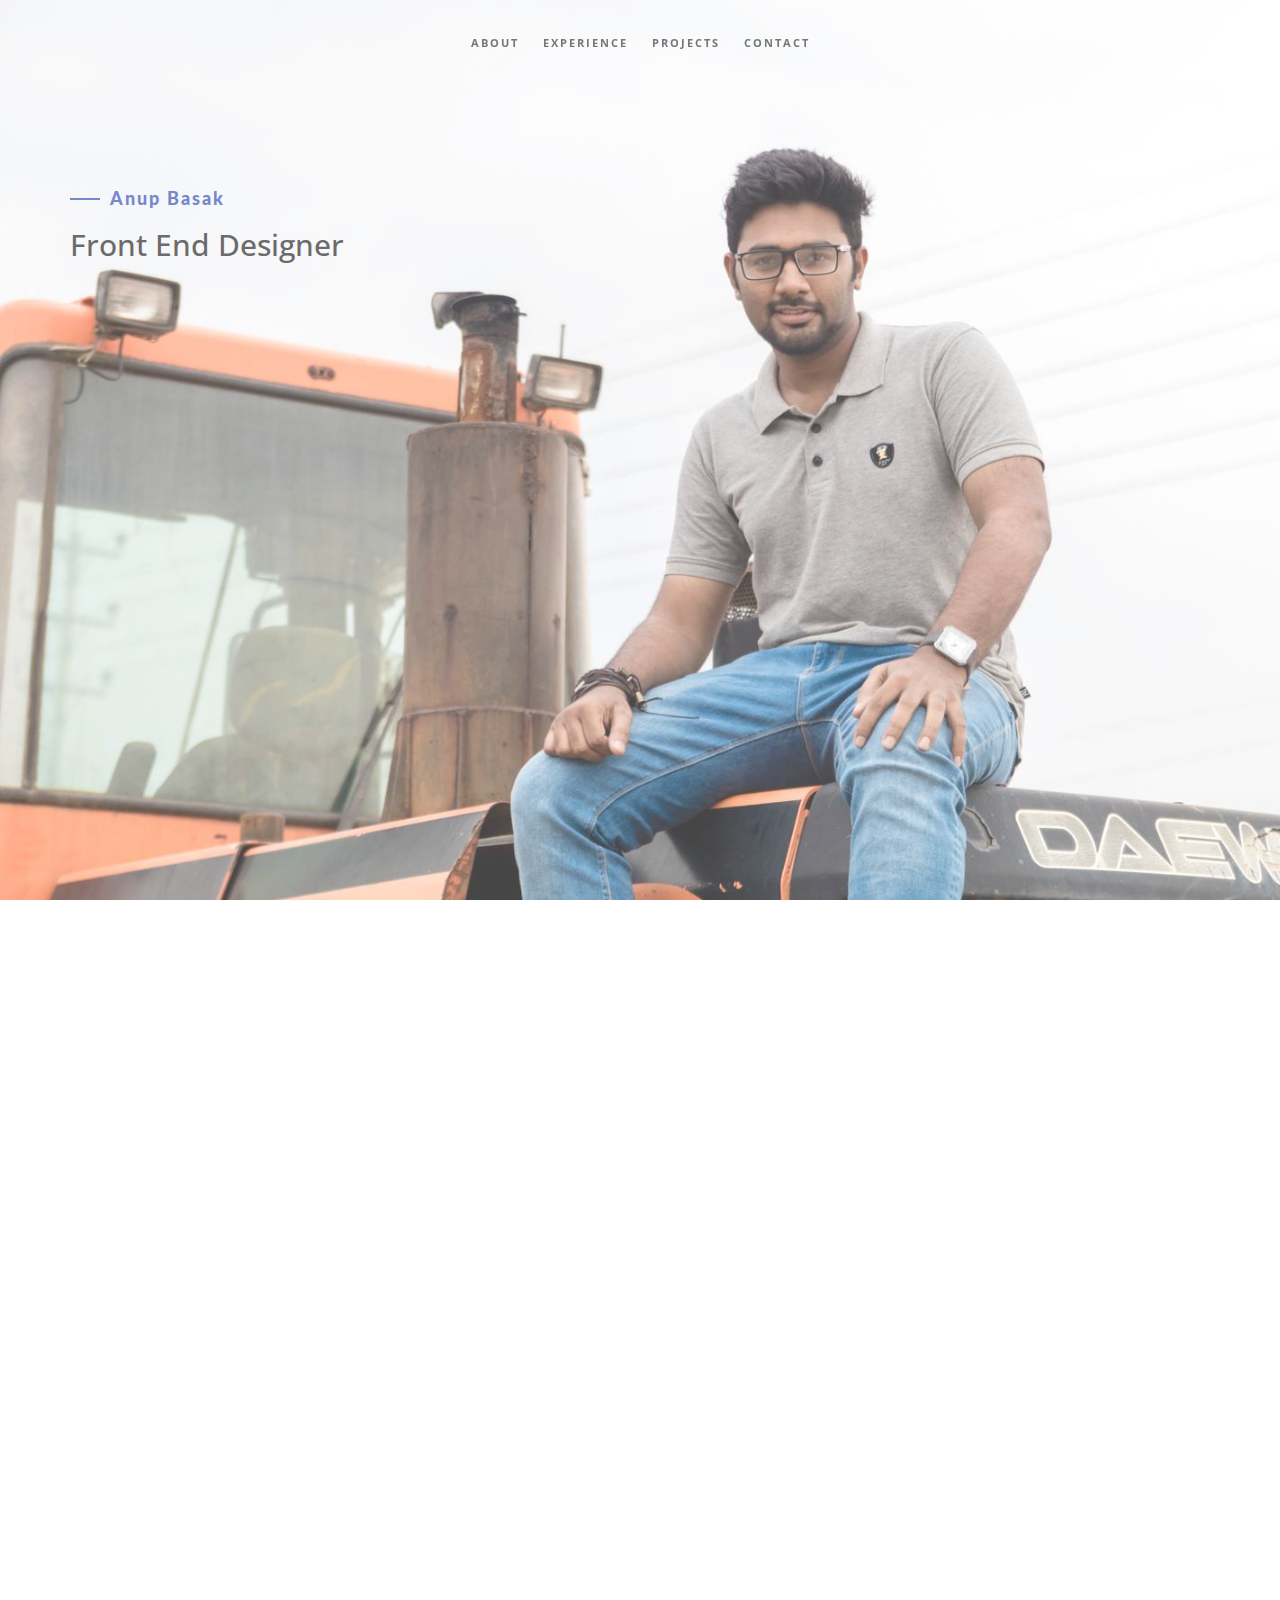
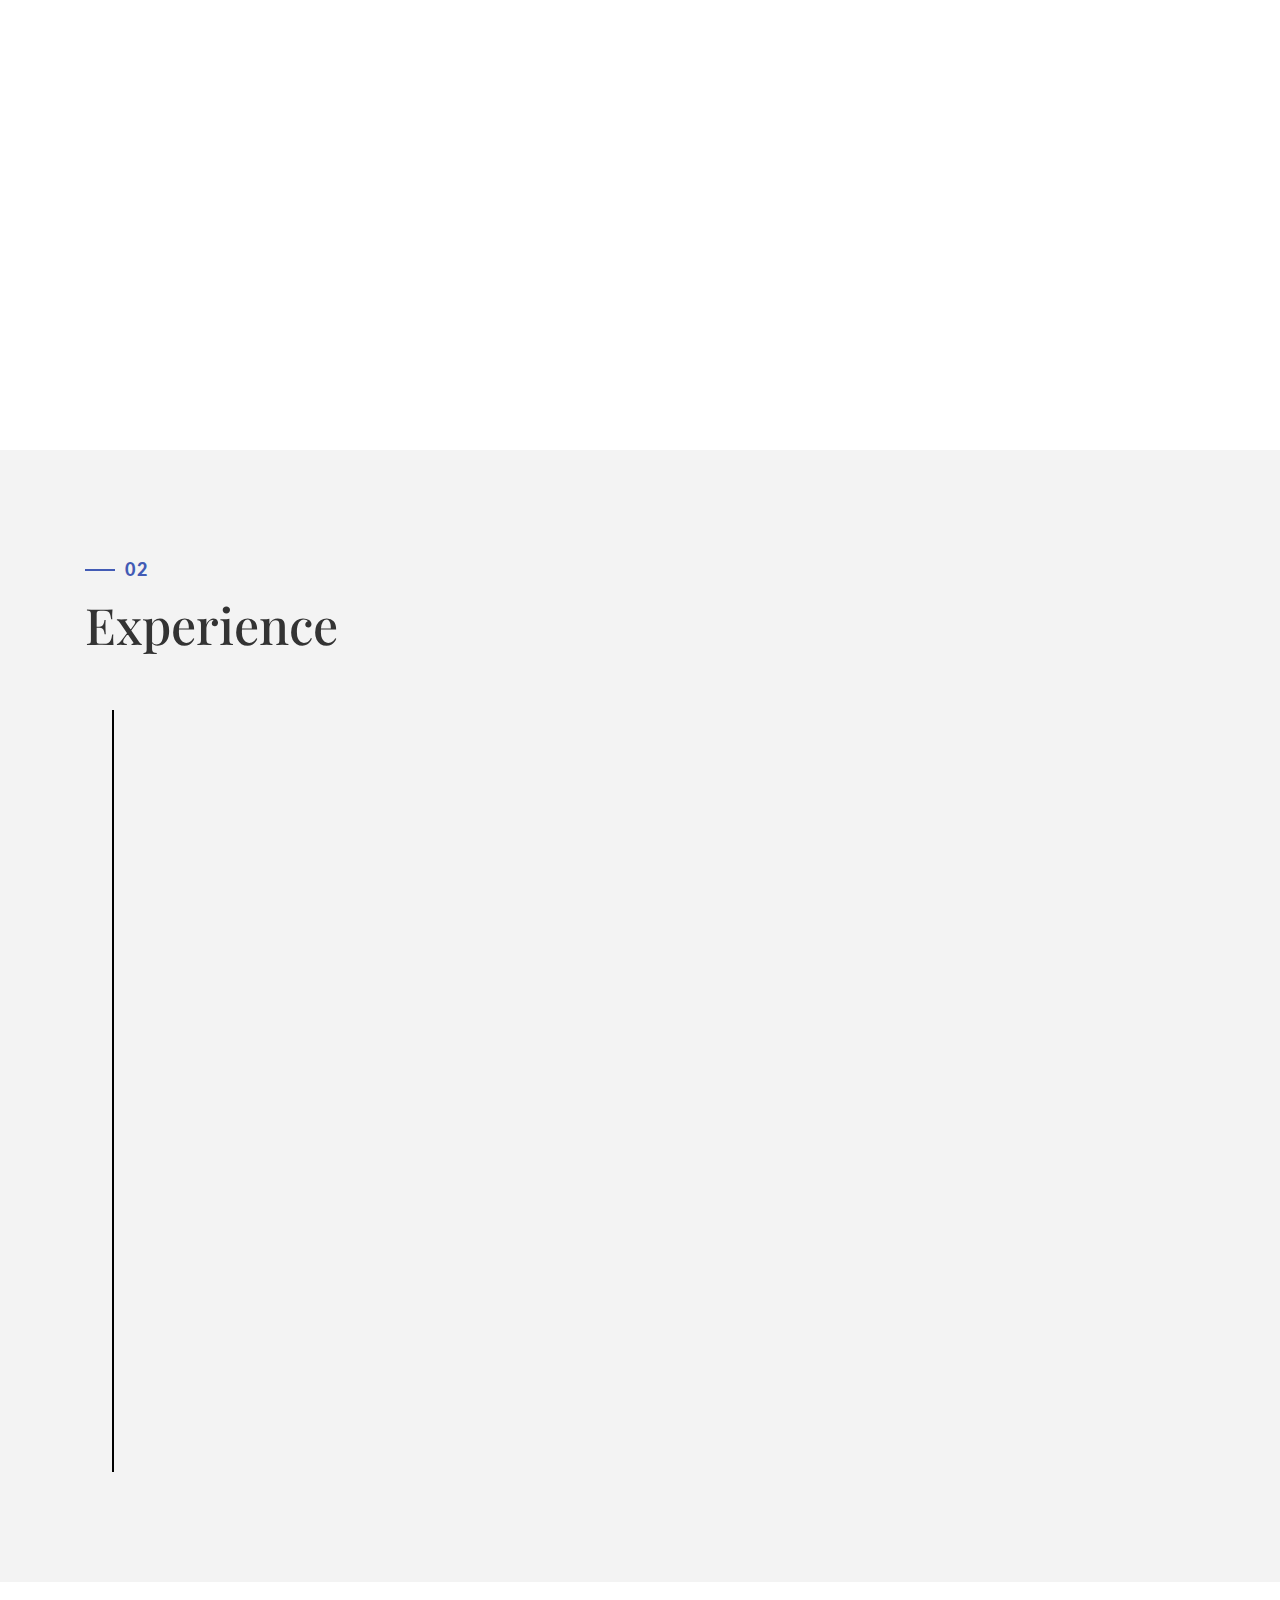
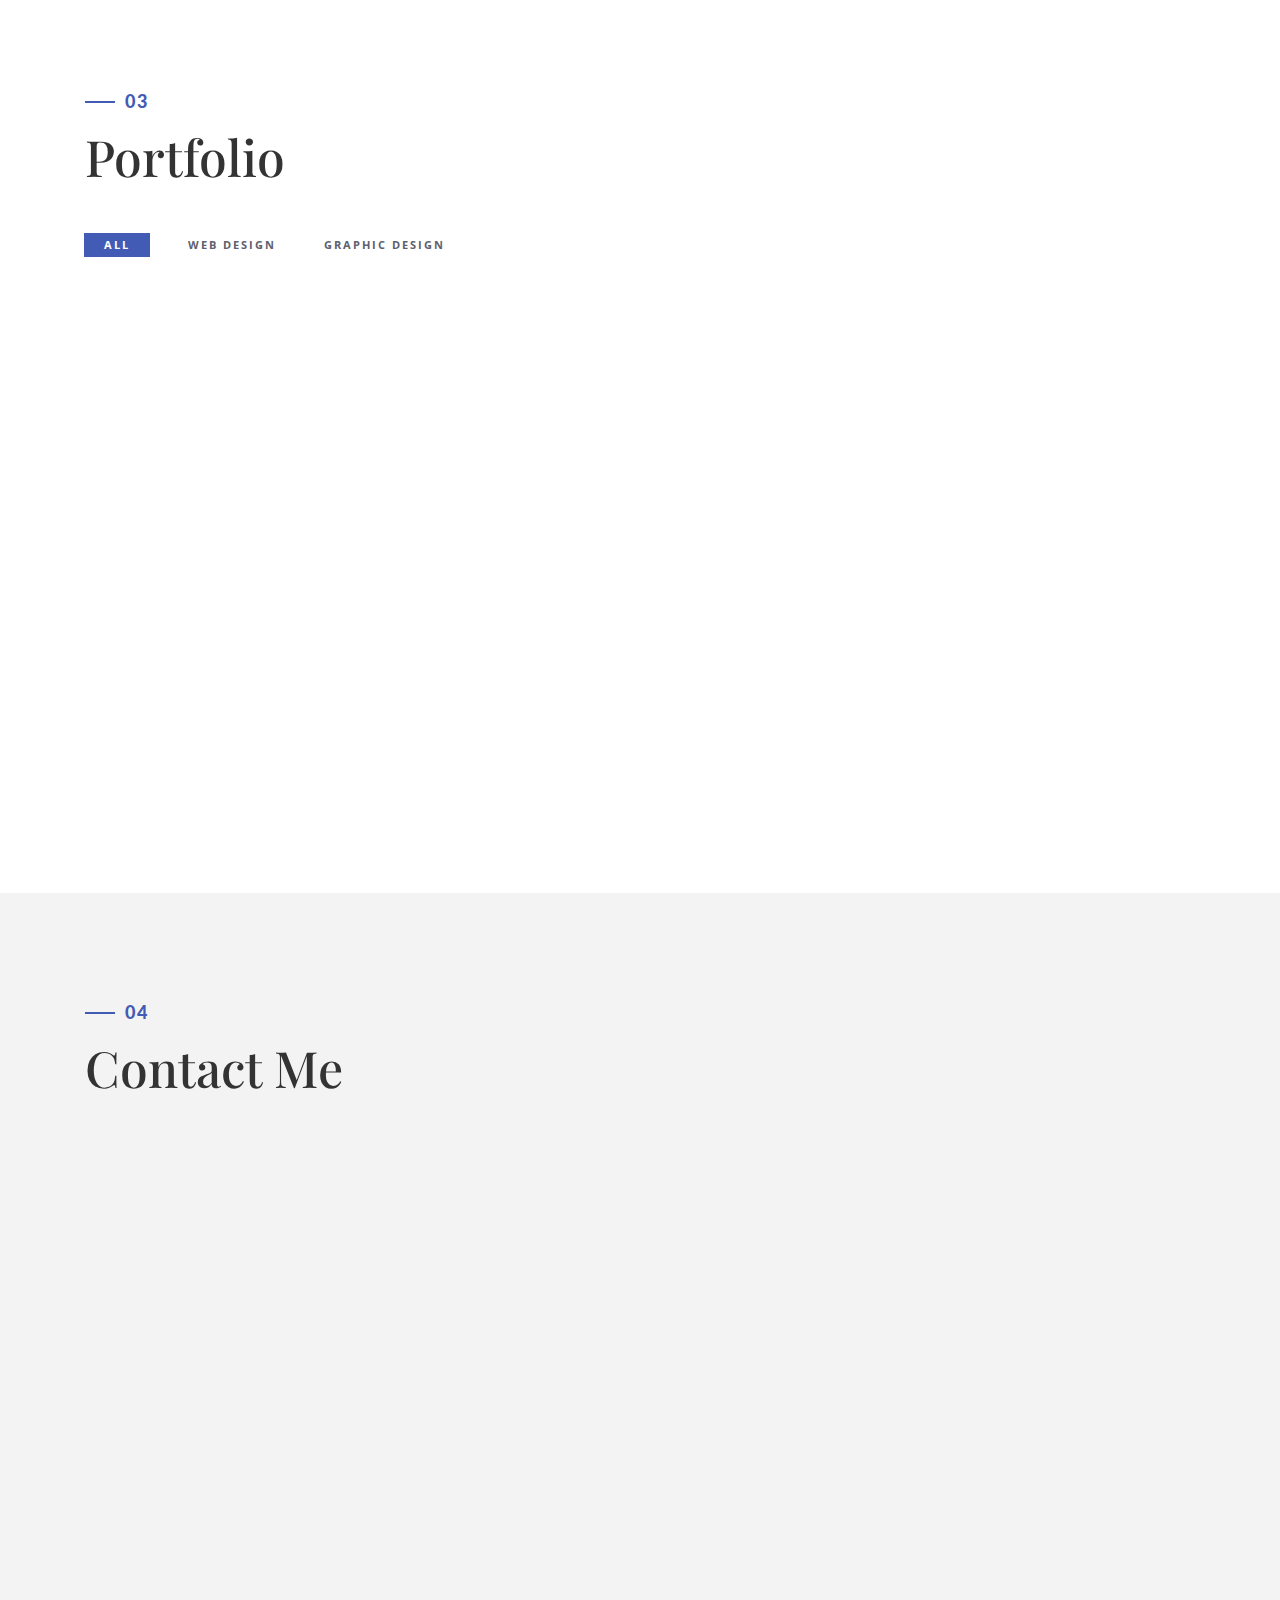
==== index.html @ 6c84f8c5 "Update index.html" ====
<!DOCTYPE html>
<html lang="en">

<head>
    <meta charset="utf-8">
    <meta http-equiv="X-UA-Compatible" content="IE=edge">
    <meta name="viewport" content="width=device-width, initial-scale=1">
    <title>Portfolio</title>
    <link rel="icon" href="img/favicon.ico" type="image/x-icon">
    <!-- Bootstrap -->
    <link href="css/bootstrap.min.css" rel="stylesheet">
    <link href="ionicons/css/ionicons.min.css" rel="stylesheet">
    <link href="css/animate.min.css" rel="stylesheet">
    <link href="css/aos.css" rel="stylesheet">
    <!-- main style -->
    <link href="css/style.css" rel="stylesheet">
    <!-- HTML5 shim and Respond.js for IE8 support of HTML5 elements and media queries -->
    <!-- WARNING: Respond.js doesn't work if you view the page via file:// -->
    <!--[if lt IE 9]>
      <script src="https://oss.maxcdn.com/html5shiv/3.7.3/html5shiv.min.js"></script>
      <script src="https://oss.maxcdn.com/respond/1.4.2/respond.min.js"></script>
    <![endif]-->
</head>

<body>

    <!-- Preloader -->
    <div id="preloader">
        <div id="status">

            <div class="preloader" aria-busy="true" aria-label="Loading, please wait." role="progressbar">
            </div>

        </div>
    </div>
    <!-- ./Preloader -->
    
    <!-- header -->
    <header class="navbar-fixed-top">
        <nav>
            <ul>
                <li><a href="#about">About</a></li>
                <li><a href="#experience">experience</a></li>
                <li><a href="#projects">projects</a></li>
                <li><a href="#contact">contact</a></li>
            </ul>
        </nav>
    </header>
    <!-- ./header -->
    
    <!-- home -->
    <div class="section" id="home" data-stellar-background-ratio="0.5">
        <div class="container">
            <div class="disply-table">
                <div class="table-cell" data-aos="fade-up" data-aos-delay="0">
                    <h4>Anup Basak</h4>
                    <h2>Front End Designer</h2> </div>
            </div>
        </div>
    </div>
    <!-- ./home -->
    
    <!-- about -->
    <div class="section" id="about">
        <div class="container">
            <div class="col-md-6" data-aos="fade-up">
                <h4>01</h4>
                <h1 class="size-50"> About me</h1>
                <div class="h-50"></div>
                <p>
                    I am a professional web designer and developer. I am specialize in WordPress theme customization and make various website using WordPress content management system. Beside that i'm do design web pages using HTML 5, CSS 3, Bootstrap 4 and Java-Script . 
                    </br></br>
                    I have 2 years working experience on IT company as a front end designer. I have the capability to design website from scratch to functional responsive web page.
                    </br>
                    I have built all kinds of websites and specialize on WordPress and WordPress theme customization and Woo-Commerce website. 
                    </p>    
                    Here is some functionalities that i provide to my client:-
                    </br>
                    </br>
                    <li>-WordPress theme customization</li>
                    <li>-WordPress Woo-Commerce website</li>
                    <li>-Any kind of full website using WordPress CMS.</li>
                    <li>-PSD to HTML & CSS </li>
                    <li>-PSD to WordPress </li>
                    <li>-Page design and built with elementor page builder</li>
                    <li>-HTML to WordPress full functional website</li>
                    <li>-Responsive Design</li>
                    <li>-Payment Gateway</li>
                    <li>-SSL Activation</li>
                    <li>-Secure site</li>
                    <li>-Custom Login page with logo (if any)</li>
                    </br>
                    I am also expert on Photoshop work and camtasia video editing,  
                    If you have any question, or any information about me or my work please feel free to contact with me. I try my best to response as fast as possible.
                    </br>
                    Thank you for your time to go through my profile overview and i look forward to hearing from you.






                </p>
                
                <div class="h-50"></div>
            </div>
            <div class="col-md-6 about-img-div">
               
                <img src="img/about-img.jpg" width="400" class="img-responsive" alt="" align="right" data-aos="fade-right" data-aos-delay="500"/>
            </div>
        </div>
    </div>
    <!-- ./about -->
    
    <!-- experience  -->
    <div class="section" id="experience">
        <div class="container">
            <div class="col-md-12">
                <h4>02</h4>
                <h1 class="size-50"> Experience</h1>
                <div class="h-50"></div>
            </div>
            <div class="col-md-12">
                <ul class="timeline">
                    <li class="timeline-event" data-aos="fade-up">
                        <label class="timeline-event-icon"></label>
                        <div class="timeline-event-copy">
                            <p class="timeline-event-thumbnail">January 2019 - Present</p>
                            <h3>Font End Web Desginer</h3>
                            <h4>STs IT</h4>
                            <p><strong>Project Based job</strong>
                                <br></p>
                        </div>
                    </li>
                    <li class="timeline-event" data-aos="fade-up" data-aos-delay=".2">
                        <label class="timeline-event-icon"></label>
                        <div class="timeline-event-copy">
                            <p class="timeline-event-thumbnail">November 2016 - june 2017</p>
                            <h3>Graphic & Web Designer</h3>
                            <h4>Fiverr</h4>
                            <p>Fiverr is world class marketplace for freelancer, here working with client and earning is very challenging, only professional freelancer can last long time </p>
                        </div>
                    </li>
                    <li class="timeline-event" data-aos="fade-up" data-aos-delay=".4">
                        <label class="timeline-event-icon"></label>
                        <div class="timeline-event-copy">
                            <p class="timeline-event-thumbnail">April 2016</p>
                            <h3>Data Analyser</h3>
                            <h4>Cyber Solution</h4>
                            <p><strong></strong>
                                <br>This job helps me in several ways such as brilliant typing speed and handeling multiple task at a time</p>
                        </div>
                    </li>
                </ul>
            </div>
        </div>
    </div>
    <!-- ./experience -->
    
    <!-- projects -->
    <div class="section" id="projects">
        <div class="container">
            <div class="col-md-12">
                <h4>03</h4>
                <h1 class="size-50">Portfolio</h1> 
            </div>
            <!-- main container -->
            <div class="main-container portfolio-inner clearfix">
                <!-- portfolio div -->
                <div class="portfolio-div">
                    <div class="portfolio">
                        <!-- portfolio_filter -->
                        <div class="categories-grid wow fadeInLeft">
                            <nav class="categories">
                                <ul class="portfolio_filter">
                                    <li><a href="" class="active" data-filter="*">All</a></li>
                                    <li><a href="" data-filter=".web_design">Web Design</a></li>
                                    <!--
                                    <li><a href="" data-filter=".photo">Photo Retouch</a></li>
                                    -->
                                    <li><a href="" data-filter=".graphics">Graphic Design</a></li>
                                    <!--
                                    <li><a href="" data-filter=".ads">Digital Marketing</a></li>
                                    <li><a href="" data-filter=".full_stack">Full Stack Development</a></li>
                                    -->
                                </ul>
                            </nav>
                        </div>
                        <!-- portfolio_filter -->
                        
                        <!-- portfolio_container -->
                        <div class="no-padding portfolio_container clearfix" data-aos="fade-up">
                            <!-- single work -->
                            <div class="col-md-4 col-sm-6  web_design">
                                <a id="demo01" href="#animatedModal" class="portfolio_item"> <img src="img/portfolio/01.JPG" width="700" height="700" alt="image" class="img-responsive" />
                                    <div class="portfolio_item_hover">
                                        <div class="portfolio-border clearfix">
                                            <div class="item_info"> <span>WooCommerce website</span> <em>Ecommerce / Web Design</em> </div>
                                        </div>
                                    </div>
                                </a>
                            </div>
                            <!-- end single work -->
                            
                            <!-- single work -->
                            <div class="col-md-4 col-sm-6 graphics">
                                <a id="demo02" href="#animatedModal" class="portfolio_item"> <img src="img/portfolio/Poster.jpg" width="700" height="700" alt="image" class="img-responsive" />
                                    <div class="portfolio_item_hover">
                                        <div class="portfolio-border clearfix">
                                            <div class="item_info"> <span>Banner Design</span> <em>Ads / Graphics</em> </div>
                                        </div>
                                    </div>
                                </a>
                            </div>
                            <!-- end single work -->
                            
                            <!-- single work -->
                            <div class="col-md-4 col-sm-6 graphics">
                                <a id="demo03" href="#animatedModal" class="portfolio_item"> <img src="img/portfolio/business card.jpg" width="700" height="700" alt="image" class="img-responsive" />
                                    <div class="portfolio_item_hover">
                                        <div class="portfolio-border clearfix">
                                            <div class="item_info"> <span>Business Card Design</span> <em>Ads / Graphics</em> </div>
                                        </div>
                                    </div>
                                </a>
                            </div>
                            <!-- end single work -->
                            
                            <!-- single work -->
                            <div class="col-md-4 col-sm-6 web_design">
                                <a id="demo04" href="#animatedModal" class="portfolio_item"> <img src="img/portfolio/04.jpg" width="700" height="700" alt="image" class="img-responsive" />
                                    <div class="portfolio_item_hover">
                                        <div class="portfolio-border clearfix">
                                            <div class="item_info"> <span>WooCommerce website</span> <em>Ecommerce / Web Design</em> </div>
                                        </div>
                                    </div>
                                </a>
                            </div>
                            <!-- end single work -->
                            
                            <!-- single work -->
                            <!--
                            <div class="col-md-4 col-sm-6 graphics ads">
                                <a id="demo05" href="#animatedModal" class="portfolio_item"> <img src="img/portfolio/05.jpg" width="400" height="400" alt="image" class="img-responsive" />
                                    <div class="portfolio_item_hover">
                                        <div class="portfolio-border clearfix">
                                            <div class="item_info"> <span>Mobile devices</span> <em>Graphics / Ads</em> </div>
                                        </div>
                                    </div>
                                </a>
                            </div>
                            -->
                            <!-- end single work -->
                            
                            <!-- single work -->
                            <!--
                            <div class="col-md-4 col-sm-6 photography">
                                <a id="demo06" href="#animatedModal" class="portfolio_item"> <img src="img/portfolio/010.jpg" width="400" height="400" alt="image" class="img-responsive" />
                                    <div class="portfolio_item_hover">
                                        <div class="portfolio-border clearfix">
                                            <div class="item_info"> <span>Photorealistic smartwatch</span> <em>Photography</em> </div>
                                        </div>
                                    </div>
                                </a>
                            </div>
                            -->
                            <!-- end single work -->
                            
                            <!-- single work -->
                            <!--
                            <div class="col-md-4 col-sm-6 graphics ads">
                                <a id="demo07" href="#animatedModal" class="portfolio_item"> <img src="img/portfolio/06.jpg" alt="image" class="img-responsive" />
                                    <div class="portfolio_item_hover">
                                        <div class="portfolio-border clearfix">
                                            <div class="item_info"> <span>Mobile devices</span> <em>Graphics / Ads</em> </div>
                                        </div>
                                    </div>
                                </a>
                            </div>
                            -->
                            <!-- end single work -->
                            
                            <!-- single work -->
                            <!--
                            <div class="col-md-4 col-sm-6 graphics ads">
                                <a id="demo08" href="#animatedModal" class="portfolio_item"> <img src="img/portfolio/07.jpg" alt="image" class="img-responsive" />
                                    <div class="portfolio_item_hover">
                                        <div class="portfolio-border clearfix">
                                            <div class="item_info"> <span>Mobile devices</span> <em>Graphics / Ads</em> </div>
                                        </div>
                                    </div>
                                </a>
                            </div>
                            -->
                            <!-- end single work -->
                            
                            <!-- single work -->
                            <!--
                            <div class="col-md-4 col-sm-6 graphics ads">
                                <a id="demo09" href="#animatedModal" class="portfolio_item"> <img src="img/portfolio/08.jpg" alt="image" class="img-responsive" />
                                    <div class="portfolio_item_hover">
                                        <div class="portfolio-border clearfix">
                                            <div class="item_info"> <span>Mobile devices</span> <em>Graphics / Ads</em> </div>
                                        </div>
                                    </div>
                                </a>
                            </div>
                            -->
                            <!-- end single work -->
                        </div>
                        <!-- end portfolio_container -->
                    </div>
                    <!-- portfolio -->
                </div>
                <!-- end portfolio div -->
            </div>
            <!-- end main container -->
        </div>
    </div>
    <!-- ./projects -->
    
    <!-- contact -->
    <div class="section" id="contact">
        <div class="container">
            <div class="col-md-12">
                <h4>04</h4>
                <h1 class="size-50">Contact  Me</h1>
                <div class="h-50"></div>
            </div>
            <div class="col-md-4" data-aos="fade-up">

                <h3>Phone Number</h3>
                <p>+880 01630851609</p>
                <h3>Mobile Numberr</h3>
                <p>+880 01630851609</p>
                <h3>Email</h3>
                <p>Anupbasak89@gmail.com </p>

                <h3>Social Network</h3>

                <ul class="social">
                    <li><a href="https://www.facebook.com/profile.php?id=100023656428787"><i class="ion-social-facebook"></i></a></li>
                    <li><a href="#"><i class="ion-social-twitter"></i></a></li>
                    <li><a href="#"><i class="ion-social-instagram"></i></a></li>
                    <li><a href="#"><i class="ion-social-dribbble"></i></a></li>
                </ul>
                <div class="clearfix"></div>
                <div class="h-50"></div>
            </div>
            <div class="col-md-8" data-aos="fade-up">
                <form class="contact-bg" id="contact-form" name="contact" method="post" novalidate="novalidate">
                    <input type="text" name="name" class="form-control" placeholder="Your Name" />
                    <input type="email" name="email" class="form-control" placeholder="Your E-mail" />
                    <input type="text" name="phone" class="form-control" placeholder="Phone Number" />
                    <textarea name="message" class="form-control" placeholder="Your Message" style="height:120px"></textarea>
                    <button id="submit" type="submit" name="submit" class="btn btn-glance">Send</button>
                    <div id="success">
                        <p class="green textcenter"> Your message was sent successfully! I will be in touch as soon as I can. </p>
                    </div>
                    <div id="error">
                        <p> Something went wrong, try refreshing and submitting the form again. </p>
                    </div>
                </form>
            </div>
        </div>
    </div>
    <!-- ./contact -->

    <!--DEMO01-->
     
   
    <!-- /.popup-modal -->

    <!-- jQuery -->
    <script src="js/jquery.js"></script>
    <!--  plugins  -->
    <script src="js/bootstrap.min.js"></script>
    <script src="js/plugins.js"></script>
    <script src="js/aos.js"></script>
    <script src="js/jquery.form.js"></script>
    <script src="js/jquery.validate.min.js"></script>

    <!--  main script  -->
    <script src="js/custom.js"></script>
</body>

</html>
---- css/style.css ----
/*
* Anup Basak Resume
* Created by : Anup basak
* Facebook : https://www.facebook.com/profile.php?id=100023656428787
*/


/* Table of Content
==================================================
	- Google fonts & font family -
	- typography -
	- General -
    - Preloader -
	- Header -
    - home section -
    - About section -
    - experience section -
    - projects section -
    - Contact section -
    - Responsive media queries -
*/


/* Google fonts & font family
==================================================*/

@import 'https://fonts.googleapis.com/css?family=Lato:100,100i,300,300i,400,400i,700,700i,900,900i|Open+Sans:300,300i,400,400i,600,600i,700,700i,800,800i|Playfair+Display:400,400i,700,700i,900,900i';

/*
font-family: 'Playfair Display', serif;
font-family: 'Lato', sans-serif;
font-family: 'Open Sans', sans-serif;
*/


/* typography
==================================================*/

h1 {
    font-family: 'Playfair Display', serif;
    font-size: 80px;
    line-height: 70px;
}

h4 {
    font-family: 'Lato', sans-serif;
    text-transform: capitalize;
    letter-spacing: 2px;
    position: relative;
    color: #425BB5;
    margin-left: 40px;
    font-weight: 1000;
}

h4:before {
    position: absolute;
    width: 30px;
    left: -40px;
    content: "";
    display: block;
    height: 2px;
    background: #425BB5;
    top: 9px;
}


/* General
==================================================*/

body {
    font-family: 'Open Sans', sans-serif;
    font-size: 14px;
    line-height: 24px;
}

.size-50 {
    font-size: 50px;
    line-height: 50px
}

.h-50 {
    height: 50px;
}


/* preloader
==================================================*/

#preloader {
    position: fixed;
    top: 0;
    left: 0;
    right: 0;
    bottom: 0;
    background-color: #fff;
    z-index: 10000
}

#status,
.preloader {
    top: 50%;
    left: 50%;
    position: absolute
}

#status {
    width: 100px;
    height: 100px;
    background-repeat: no-repeat;
    background-position: center;
    margin: -50px 0 0 -50px
}

.preloader {
    height: 40px;
    width: 40px;
    margin-top: -20px;
    margin-left: -20px
}

.preloader:before {
    content: "";
    display: block;
    position: absolute;
    left: -1px;
    top: -1px;
    height: 100%;
    width: 100%;
    -webkit-animation: rotation 1s linear infinite;
    animation: rotation 1s linear infinite;
    border: 2px solid #425BB5;
    border-top: 2px solid transparent;
    border-radius: 100%
}

.preloader>.icon {
    position: absolute;
    top: 50%;
    left: 50%;
    height: 25px;
    width: 10.6px;
    margin-top: -12.5px;
    margin-left: -5.3px;
    -webkit-animation: wink 1s ease-in-out infinite alternate;
    animation: wink 1s ease-in-out infinite alternate
}

@media only screen and (min-width:768px) {
    .preloader {
        height: 60px;
        width: 60px;
        margin-top: -30px;
        margin-left: -30px
    }
    .preloader:before {
        left: -2px;
        top: -2px;
        border-width: 2px
    }
    .preloader>.icon {
        height: 37.5px;
        width: 15.9px;
        margin-top: -18.75px;
        margin-left: -7.95px
    }
}

@media only screen and (min-width:1200px) {
    .preloader {
        height: 60px;
        width: 60px;
        margin-top: -30px;
        margin-left: -30px
    }
    .preloader>.icon {
        height: 50px;
        width: 21.2px;
        margin-top: -25px;
        margin-left: -10.6px
    }
}

@-webkit-keyframes rotation {
    from {
        -webkit-transform: rotate(0);
        transform: rotate(0)
    }
    to {
        -webkit-transform: rotate(359deg);
        transform: rotate(359deg)
    }
}

@keyframes rotation {
    from {
        -webkit-transform: rotate(0);
        transform: rotate(0)
    }
    to {
        -webkit-transform: rotate(359deg);
        transform: rotate(359deg)
    }
}

@-webkit-keyframes wink {
    from {
        opacity: 0
    }
    to {
        opacity: 1
    }
}

@keyframes wink {
    from {
        opacity: 0
    }
    to {
        opacity: 1
    }
}


/* Header
==================================================*/

header {
    text-align: center;
    -webkit-transition: all .5s;
    transition: all .5s;
    height: 65px;
}

nav ul {
    display: inline-block;
    padding-left: 0;
    list-style: none;
    padding: 20px;
    margin-bottom: 0;
    -webkit-transition: all .5s;
    transition: all .5s;
}

nav li {
    display: inline-block;
    margin: 10px;
}

nav li a {
    text-transform: uppercase;
    letter-spacing: 2px;
    color: #444;
    font-size: 11px;
    font-weight: bold;
}

.bg-nav {
    background: #fff;
    border-bottom: 1px solid #f3f3f3
}

.bg-nav ul {
    padding: 10px;
}

a:focus {
    color: #444;
    text-decoration: none;
}

a:hover {
    color: #425BB5;
    text-decoration: none;
}

a.active {
    color: #425BB5;
}


/* home section
==================================================*/

#home {
    background: url(../img/home-bg-2.jpg);
    background-size: cover;
    height: 100vh;
}

.table-cell {
    display: table-cell;
    vertical-align: middle;
}

.disply-table {
    display: table;
    height: 50vh;
}


/* about section
==================================================*/

#about {
    padding: 100px 0;
}

.about-img-div img {
    margin: 0 auto;
}

.about-border {
    position: absolute;
    border: 10px solid #425BB5;
    width: 400px;
    height: 400px;
    top: 40px;
    left: 50px;
    z-index: 1
}


/* experience section
==================================================*/

#experience {
    padding: 100px 0;
    background: #f3f3f3
}

.experience-row {
    padding: 20px 0;
    border-bottom: 1px solid #ddd;
}

.experience-row h3 {
    font-family: 'Lato', sans-serif;
    text-transform: capitalize;
    letter-spacing: 2px;
    color: #425BB5;
    font-size: 16px;
    font-weight: bold
}

.experience-row p {
    color: #888;
    margin-top: 20px;
    font-size: 15px;
}

.experience-row .date {
    color: #000;
    font-size: 17px;
}

.timeline {
    padding-left: 0;
    list-style: none;
    position: relative;
}

.timeline:before {
    background-color: black;
    content: '';
    margin-left: -1px;
    position: absolute;
    top: 0;
    left: 2em;
    width: 2px;
    height: 100%;
}

.timeline-event {
    position: relative;
}

.timeline-event:hover .timeline-event-icon {
    -webkit-transform: rotate(-45deg);
    transform: rotate(-45deg);
    background-color: #425BB5;
}

.timeline-event:hover .timeline-event-thumbnail {
    box-shadow: inset 40em 0 0 0 #425BB5;
}

.timeline-event-copy {
    padding: 2em;
    position: relative;
    top: -1.875em;
    left: 4em;
    width: 100%;
}

.timeline-event-copy h3 {
    font-size: 1.75em;
}

.timeline-event-copy h4 {
    font-size: 1.2em;
    margin-bottom: 1.2em;
}

.timeline-event-copy strong {
    font-weight: 700;
}

.timeline-event-copy p:not(.timeline-event-thumbnail) {
    padding-bottom: 1.2em;
}

.timeline-event-icon {
    -webkit-transition: -webkit-transform 0.2s ease-in;
    transition: -webkit-transform 0.2s ease-in;
    transition: transform 0.2s ease-in;
    transition: transform 0.2s ease-in, -webkit-transform 0.2s ease-in;
    -webkit-transform: rotate(45deg);
    transform: rotate(45deg);
    background-color: #425BB5;
    outline: 10px solid #f3f3f3;
    display: block;
    margin: 0.5em 0.5em 0.5em -0.5em;
    position: absolute;
    top: 0;
    left: 2em;
    width: 1em;
    height: 1em;
}

.timeline-event-thumbnail {
    -moz-transition: box-shadow 0.5s ease-in 0.1s;
    -o-transition: box-shadow 0.5s ease-in 0.1s;
    -webkit-transition: box-shadow 0.5s ease-in;
    -webkit-transition-delay: 0.1s;
    -webkit-transition: box-shadow 0.5s ease-in 0.1s;
    transition: box-shadow 0.5s ease-in 0.1s;
    color: white;
    font-size: 12px;
    font-weight: bold;
    background-color: black;
    box-shadow: inset 0 0 0 0em #425BB5;
    display: inline-block;
    margin-bottom: 1.2em;
    padding: 0.25em 1em 0.2em 1em;
}


/* projects section
==================================================*/

#projects {
    padding: 100px 0;
}

.portfolio .categories-grid span {
    font-size: 30px;
    margin-bottom: 30px;
    display: inline-block;
}

.portfolio .categories-grid .categories ul li {
    list-style: none;
    margin: 20px 0;
}

.portfolio .categories-grid .categories ul li a {
    display: inline-block;
    color: #60606e;
    padding: 0 10px;
    margin: 0 14px;
    -webkit-transition: all .2s ease-in-out .2s;
    transition: all .2s ease-in-out .2s;
}

.portfolio .categories-grid .categories ul li a:hover,
.portfolio .categories-grid .categories ul li a:focus {
    text-decoration: none;
}

.portfolio .categories-grid .categories ul li a.active {
    background-color: #425BB5;
    padding: 0px 20px;
    color: white;
    text-decoration: none;
}

.portfolio_filter {
    padding-left: 0;
}

.portfolio_item {
    position: relative;
    overflow: hidden;
    display: block;
    margin-bottom: 30px;
}

.portfolio_item .portfolio_item_hover {
    position: absolute;
    top: 0px;
    left: 0px;
    height: 100%;
    width: 100%;
    background-color: #425BB5;
    -webkit-transform: translateY(100%);
    transform: translateY(100%);
    opacity: 0;
    -webkit-transition: all .2s ease-in-out;
    transition: all .2s ease-in-out;
    color: #333;
}

.portfolio_item .portfolio_item_hover .item_info {
    text-align: center;
    position: absolute;
    top: 50%;
    left: 50%;
    -webkit-transform: translate(-50%, -50%);
    transform: translate(-50%, -50%);
    padding: 10px;
    width: 100%;
    font-weight: bold;
}

.portfolio_item .portfolio_item_hover .item_info span {
    display: block;
    color: #fff;
    font-size: 18px;
    -webkit-transform: translateY(-100px);
    transform: translateY(-100px);
    -webkit-transition: all .3s ease-in-out .3s;
    transition: all .3s ease-in-out .3s;
    opacity: 0;
}

.portfolio_item .portfolio_item_hover .item_info em {
    font-style: normal;
    display: inline-block;
    background-color: #425BB5;
    padding: 5px 20px;
    color: #fff;
    margin-top: 10px;
    -webkit-transform: translateY(100px);
    transform: translateY(100px);
    -webkit-transition: all .3s ease-in-out .3s;
    transition: all .3s ease-in-out .3s;
    opacity: 0;
    font-size: 10px;
    letter-spacing: 2px;
}

.portfolio_item:hover .portfolio_item_hover {
    opacity: 1;
    -webkit-transform: translateX(0);
    transform: translateX(0);
}

.portfolio_item:hover .item_info em,
.portfolio_item:hover .item_info span {
    opacity: 1;
    -webkit-transform: translateX(0);
    transform: translateX(0);
}

.portfolio .categories-grid .categories ul li {
    float: left;
}

.portfolio .categories-grid .categories ul li a {
    padding: 0 10px;
    -webkit-transition: all .2s ease-in-out .2s;
    transition: all .2s ease-in-out .2s;
}

.portfolio_filter {
    padding-left: 0;
    display: inline-block;
    margin: 0 auto;
    text-align: center;
}

.portfolio_item img {
    -webkit-filter: grayscale(25%);
    filter: grayscale(25%);
}

.portfolio-padding {
    padding: 50px 0;
}

.portfolio-inner {
    padding-bottom: 0 !important;
    padding-top: 55px;
}

.modal-content {
    box-shadow: 0 5px 15px rgba(0, 0, 0, 0);
    border: none;
}

.popup-modal {
    background: #fff;
}

.close-popup-modal {
    float: right;
    margin: 20px;
    font-size: 22px;
    opacity: 0;
    cursor: pointer;
    -webkit-transition: all .3s;
    transition: all .3s;
    -webkit-transition-delay: .6s;
    transition-delay: .6s;
    position: fixed;
    z-index: 100000;
    right: 14px;
}

.animatedModal-on .close-popup-modal {
    opacity: 1;
}

.modal-content h2 {
    font-family: 'Playfair Display', serif;
    font-size: 40px;
    line-height: 50px;
}


/* contact
==================================================*/

#contact {
    padding: 100px 0;
    background: #f3f3f3
}

#contact-form input,
#contact-form textarea {
    height: 50px;
    margin-bottom: 10px;
    border-radius: 0;
}

#contact-form label {
    display: block;
    margin-bottom: .2em;
    font-size: 13px;
    line-height: 13px;
    font-size: 1.3rem;
    line-height: 1.3rem;
    color: #000;
}

#contact-form label.error {
    margin-top: 10px;
    margin-bottom: 1em;
    font-size: 12px;
    line-height: 12px;
    font-size: 1.2rem;
    line-height: 1.2rem;
    color: #D33E43;
    margin-left: 10px
}

#contact-form input[type="text"].error,
#contact-form input[type="password"].error,
#contact-form input[type="date"].error,
#contact-form input[type="datetime"].error,
#contact-form input[type="datetime-local"].error,
#contact-form input[type="month"].error,
#contact-form input[type="week"].error,
#contact-form input[type="email"].error,
#contact-form input[type="number"].error,
#contact-form input[type="search"].error,
#contact-form input[type="tel"].error,
#contact-form input[type="time"].error,
#contact-form input[type="url"].error,
#contact-form textarea.error {
    border-color: #D33E43
}

textarea {
    resize: none;
}

fieldset {
    border: 0px;
    margin: 0;
    padding: 0
}

.required {
    color: #e9266d
}

#success,
#error {
    display: none
}

#success p,
#error p {
    display: block;
}

#success p {
    color: #425BB5;
    font-size: 15px;
    text-align: center;
    padding: 10px;
    border: 2px solid #425BB5;
    margin-top: 10px;
}

#error p {
    color: #D33E43;
    font-size: 15px;
    text-align: center;
    padding: 10px;
    border: 2px solid #D33E43;
    margin-top: 10px;
}

#submit {
    background-color: #425BB5;
    color: #fff;
    padding: 10px 40px;
    border-radius: 0;
    text-transform: uppercase;
    letter-spacing: 2px;
    font-weight: bold;
    width: 100%;
}

.social {
    padding-left: 0;
    list-style: none;
    margin-top: 20px;
}

.social li {
    float: left;
}

.social li a {
    color: #333;
    font-size: 35px;
    margin-right: 15px;
    transition: all .3s;
    -webkit-transition: all .3s;
}

.social li a:hover {
    color: #425BB5;
}


/* Responsive media queries
==================================================*/

@media (max-width: 991px) {
    .portfolio .categories-grid .categories ul li a {
        padding: 0 2px;
    }
}

@media (max-width: 768px) {
    .timeline-event-copy {
        width: 90%;
        left: 2em;
    }
}

@media (max-width: 500px) {
    h1 {
        font-family: 'Playfair Display', serif;
        font-size: 50px;
        line-height: 50px;
    }
    #home,
    .disply-table {
        height: 600px;
    }
    .about-border {
        width: 265px;
    }
    .portfolio .categories-grid .categories ul li {
        list-style: none;
        margin: 10px 0;
    }
}

@media (max-width: 420px) {
    nav li {
        margin: 6px;
    }
    nav li a {
        font-size: 10px;
    }
}
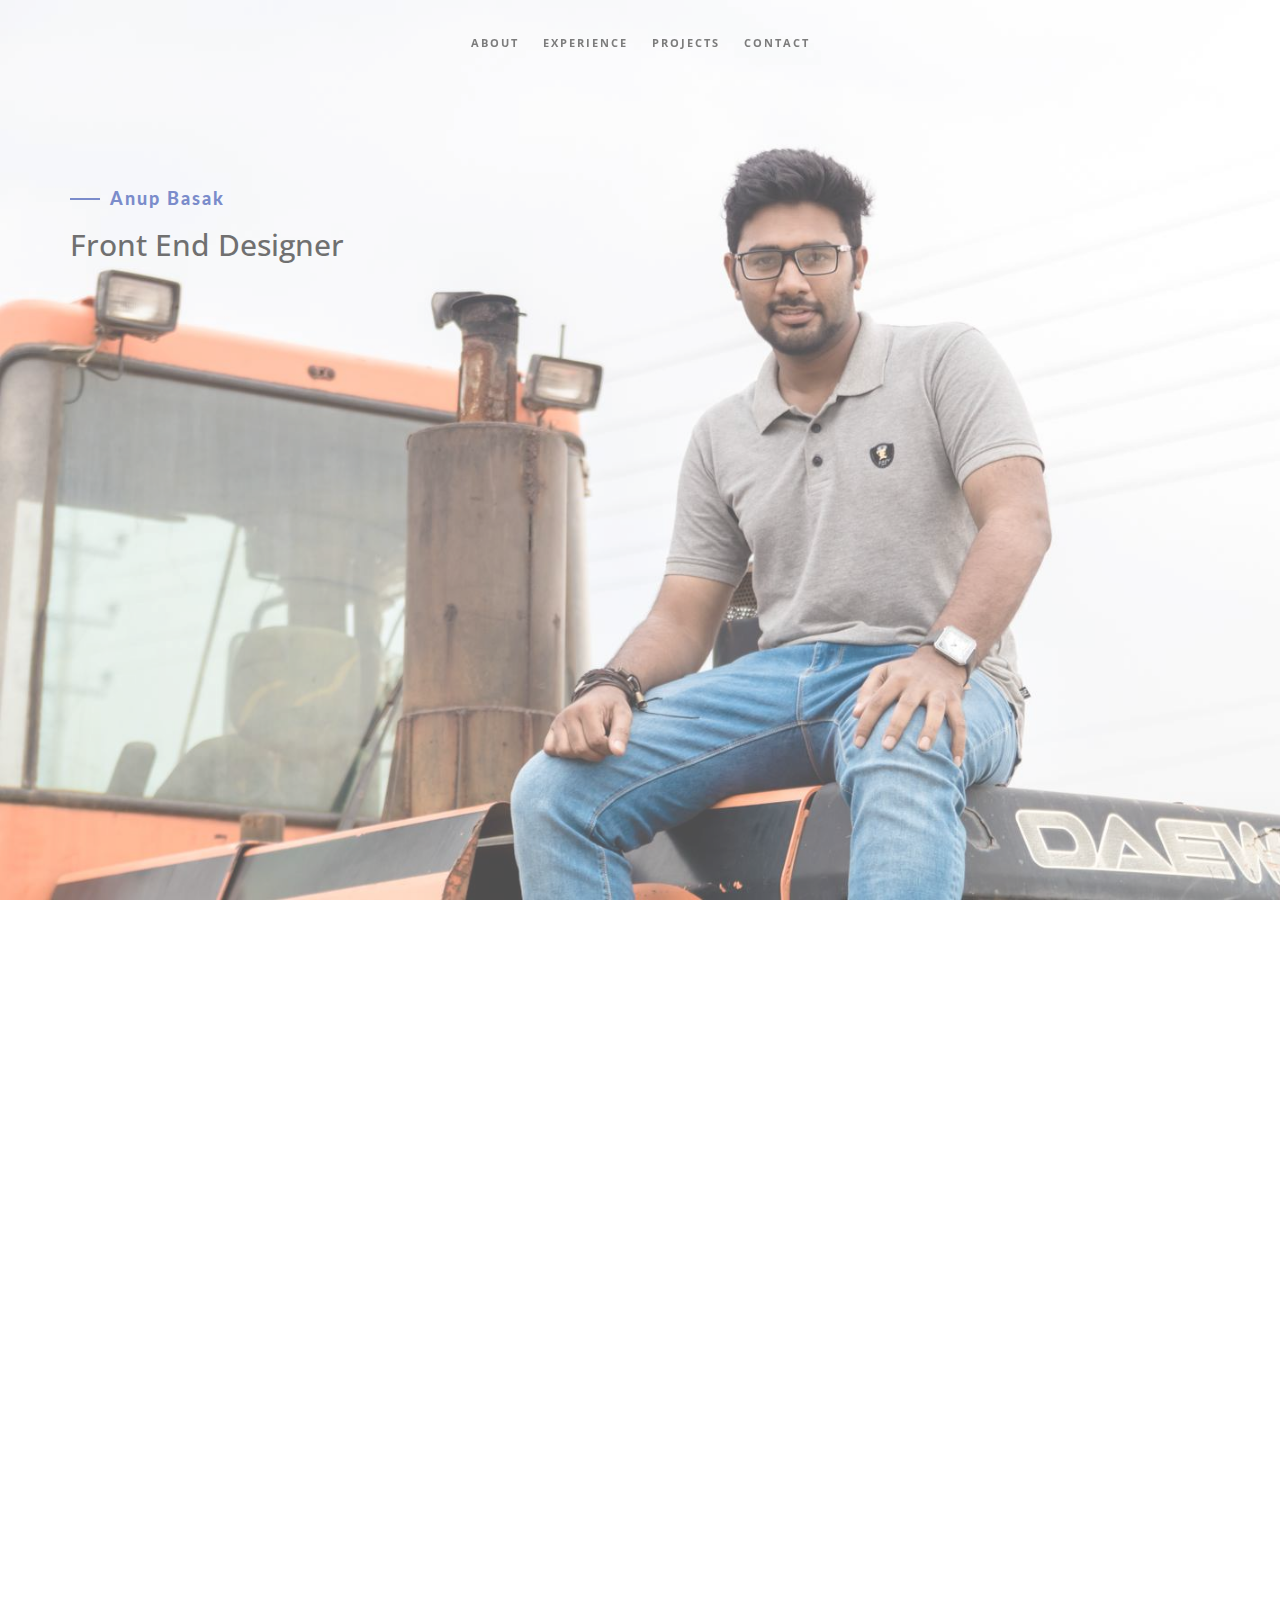
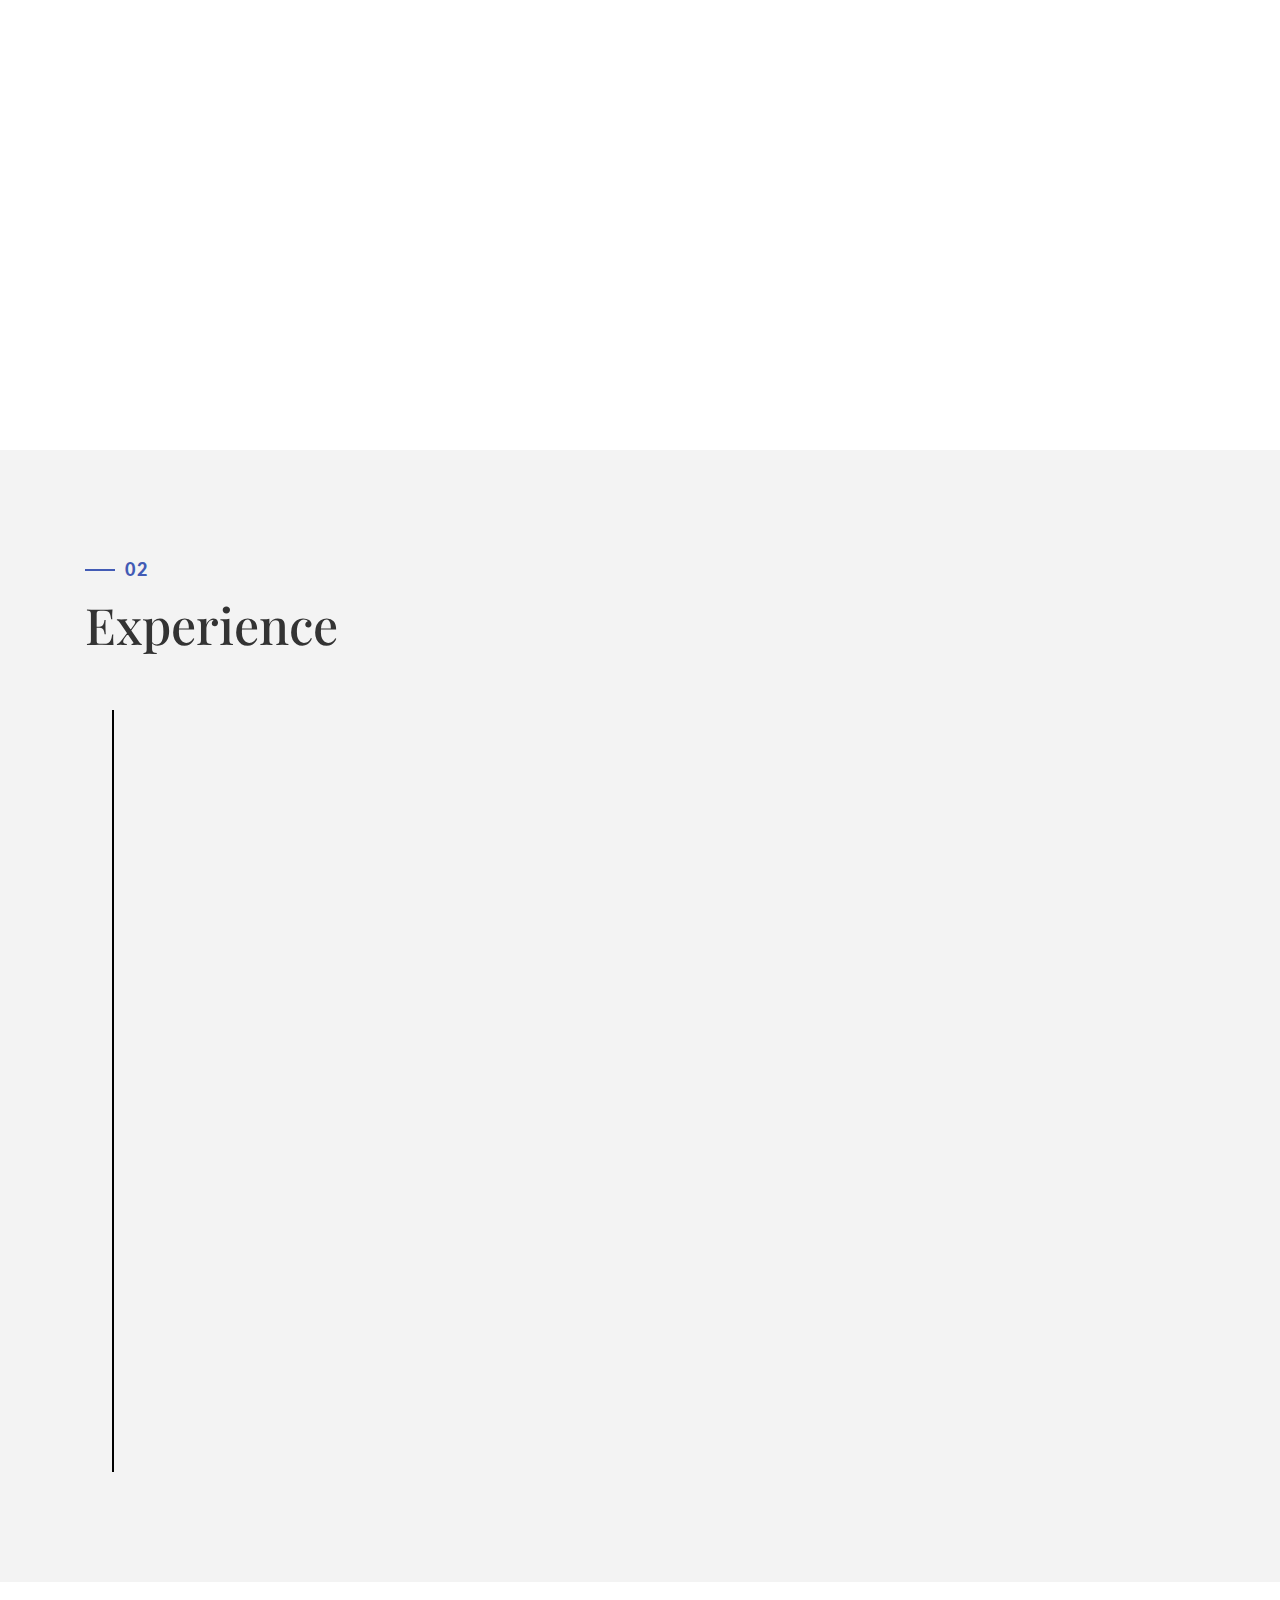
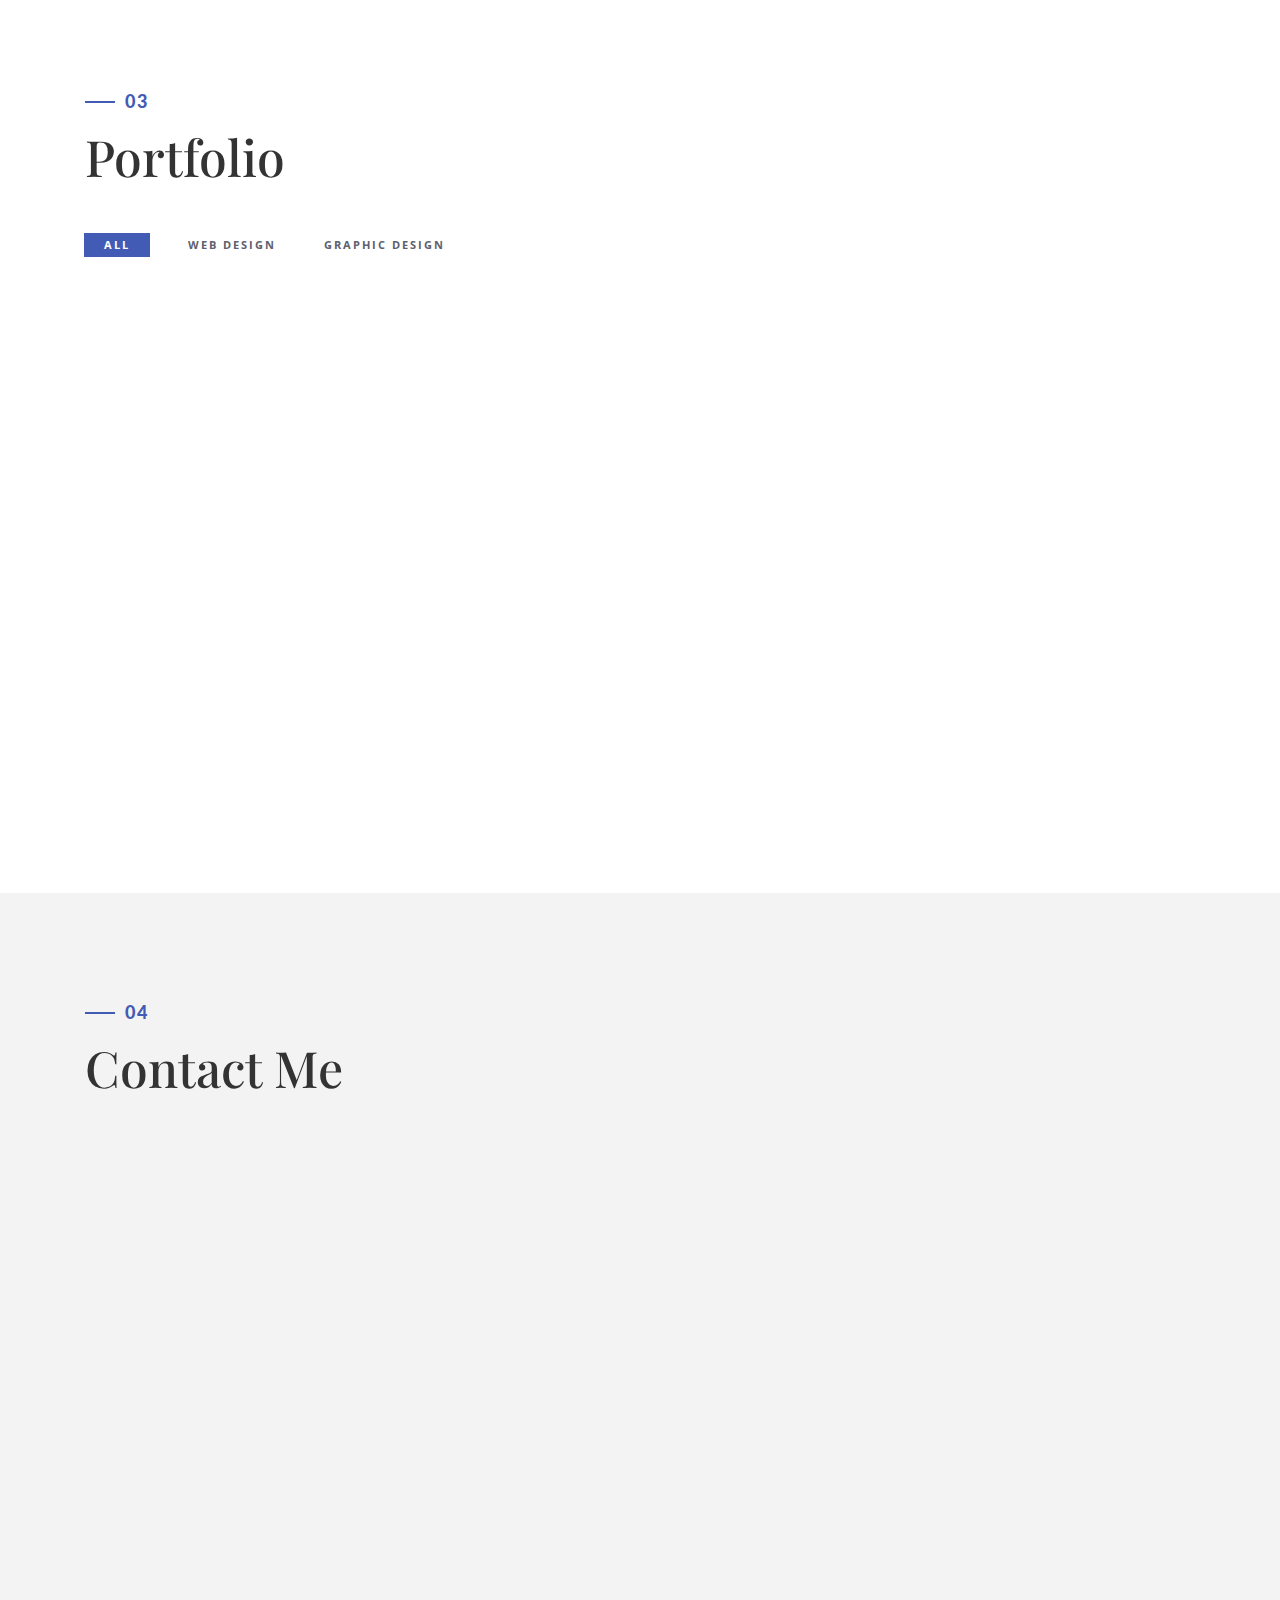
==== commit 976eba63: "Update index.html" ====
--- a/index.html
+++ b/index.html
@@ -70,7 +70,7 @@
                 <p>
                     I am a professional web designer and developer. I am specialize in WordPress theme customization and make various website using WordPress content management system. Beside that i'm do design web pages using HTML 5, CSS 3, Bootstrap 4 and Java-Script . 
                     </br></br>
-                    I have 2 years working experience on IT company as a front end designer. I have the capability to design website from scratch to functional responsive web page.
+                    I have 1 year working experience on IT company as a front end designer. I have the capability to design website from scratch to functional responsive web page.
                     </br>
                     I have built all kinds of websites and specialize on WordPress and WordPress theme customization and Woo-Commerce website. 
                     </p>    
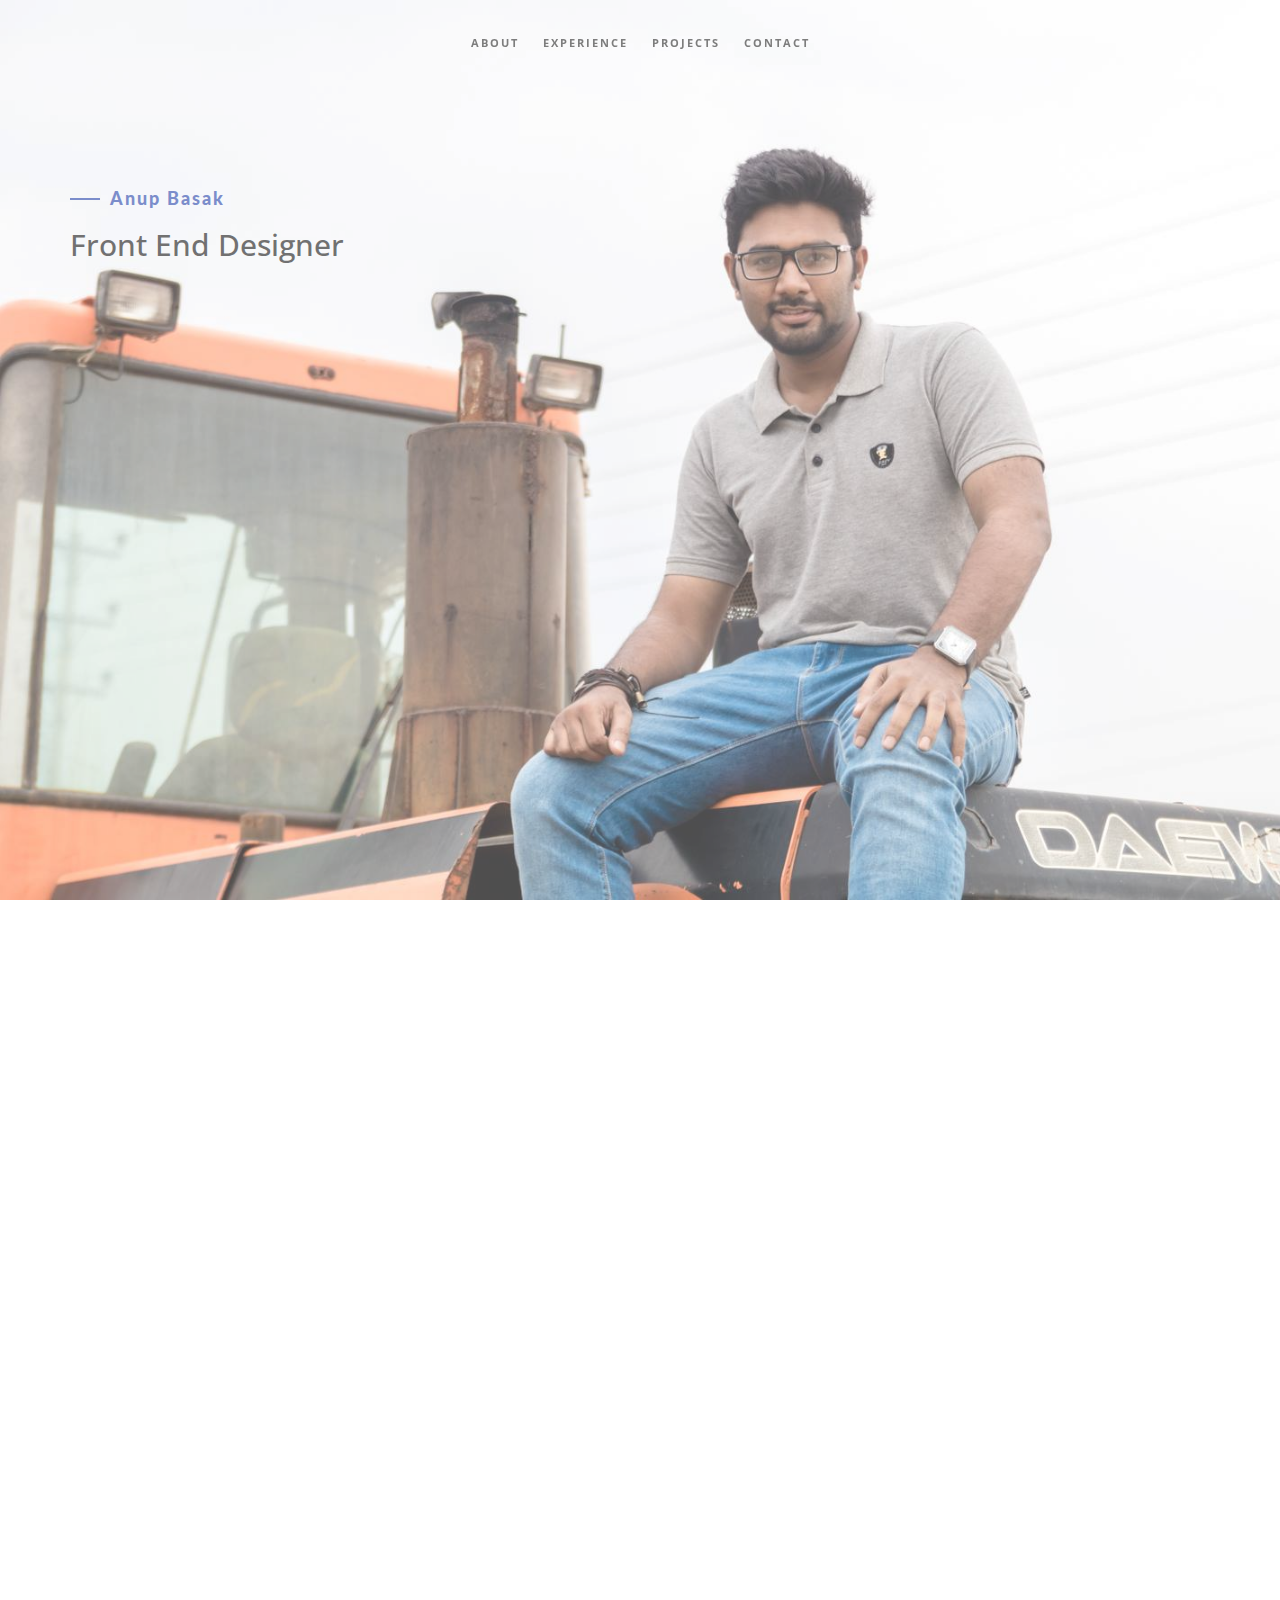
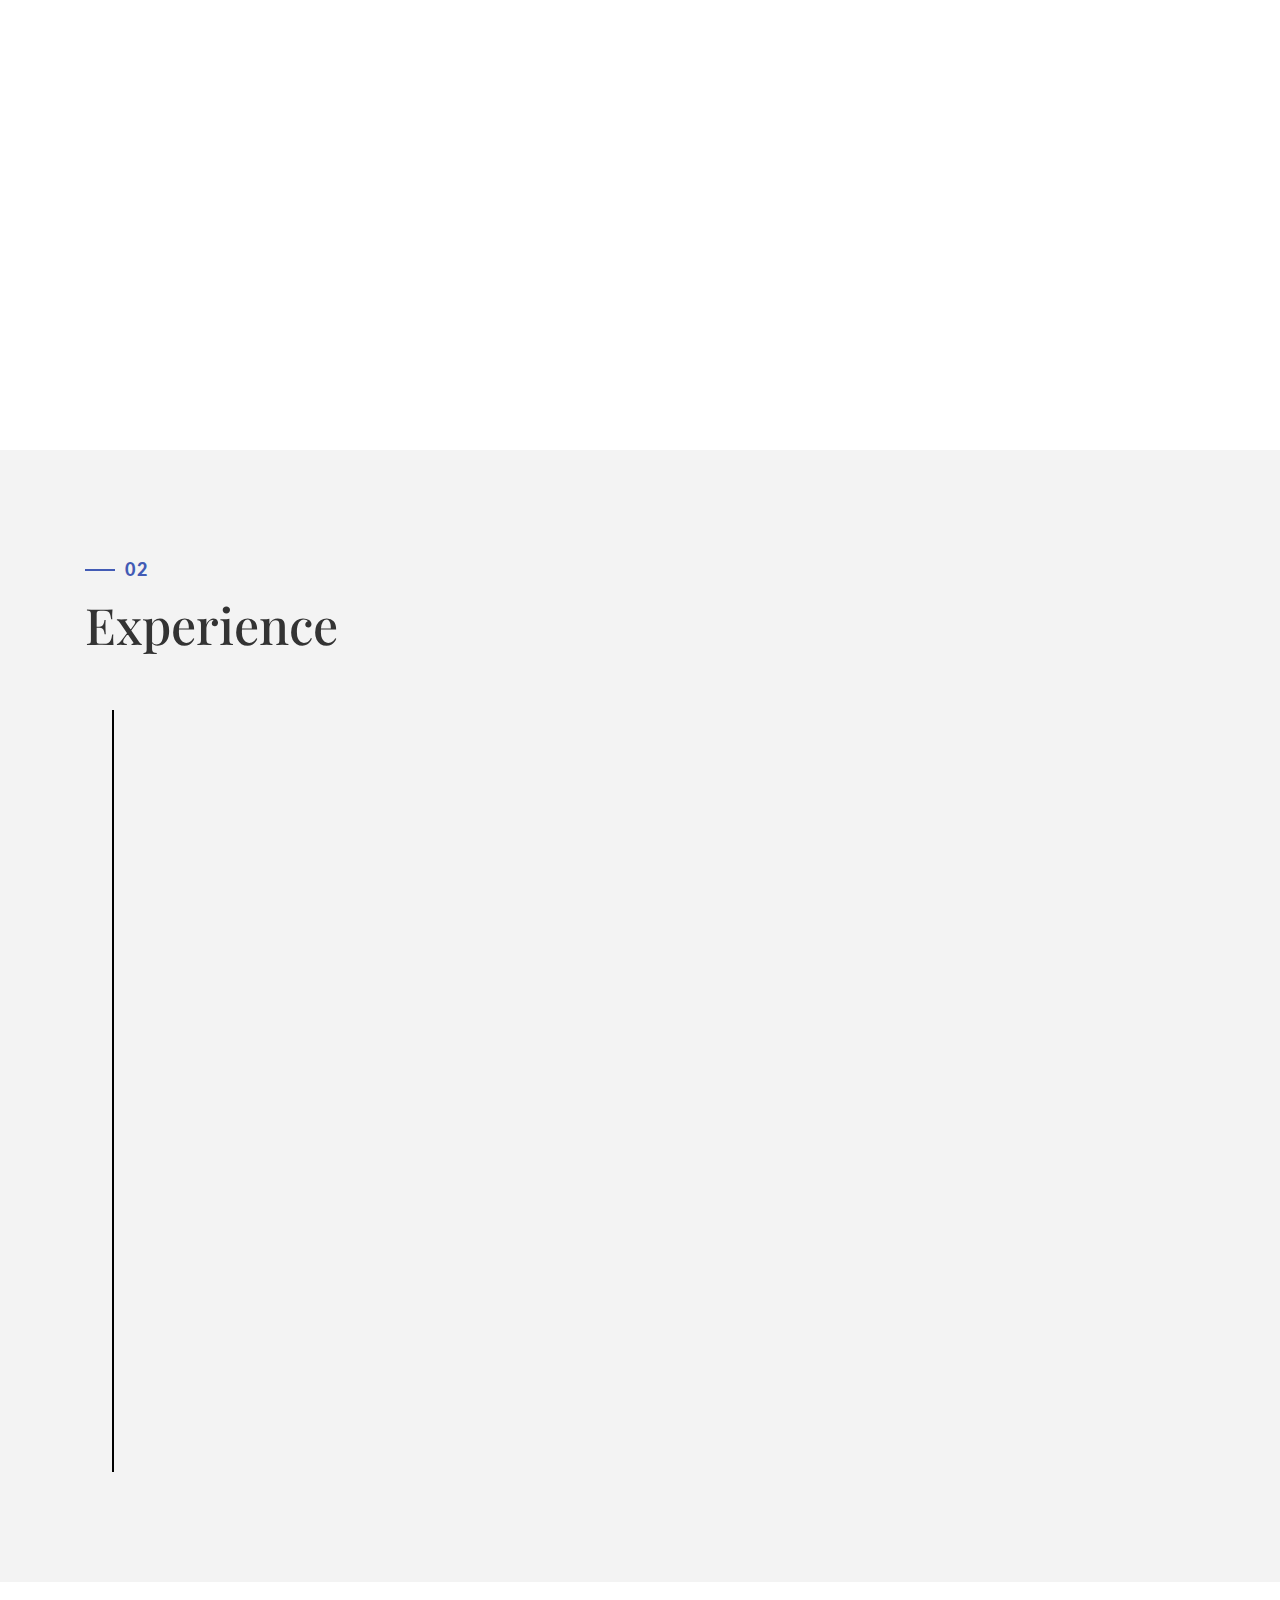
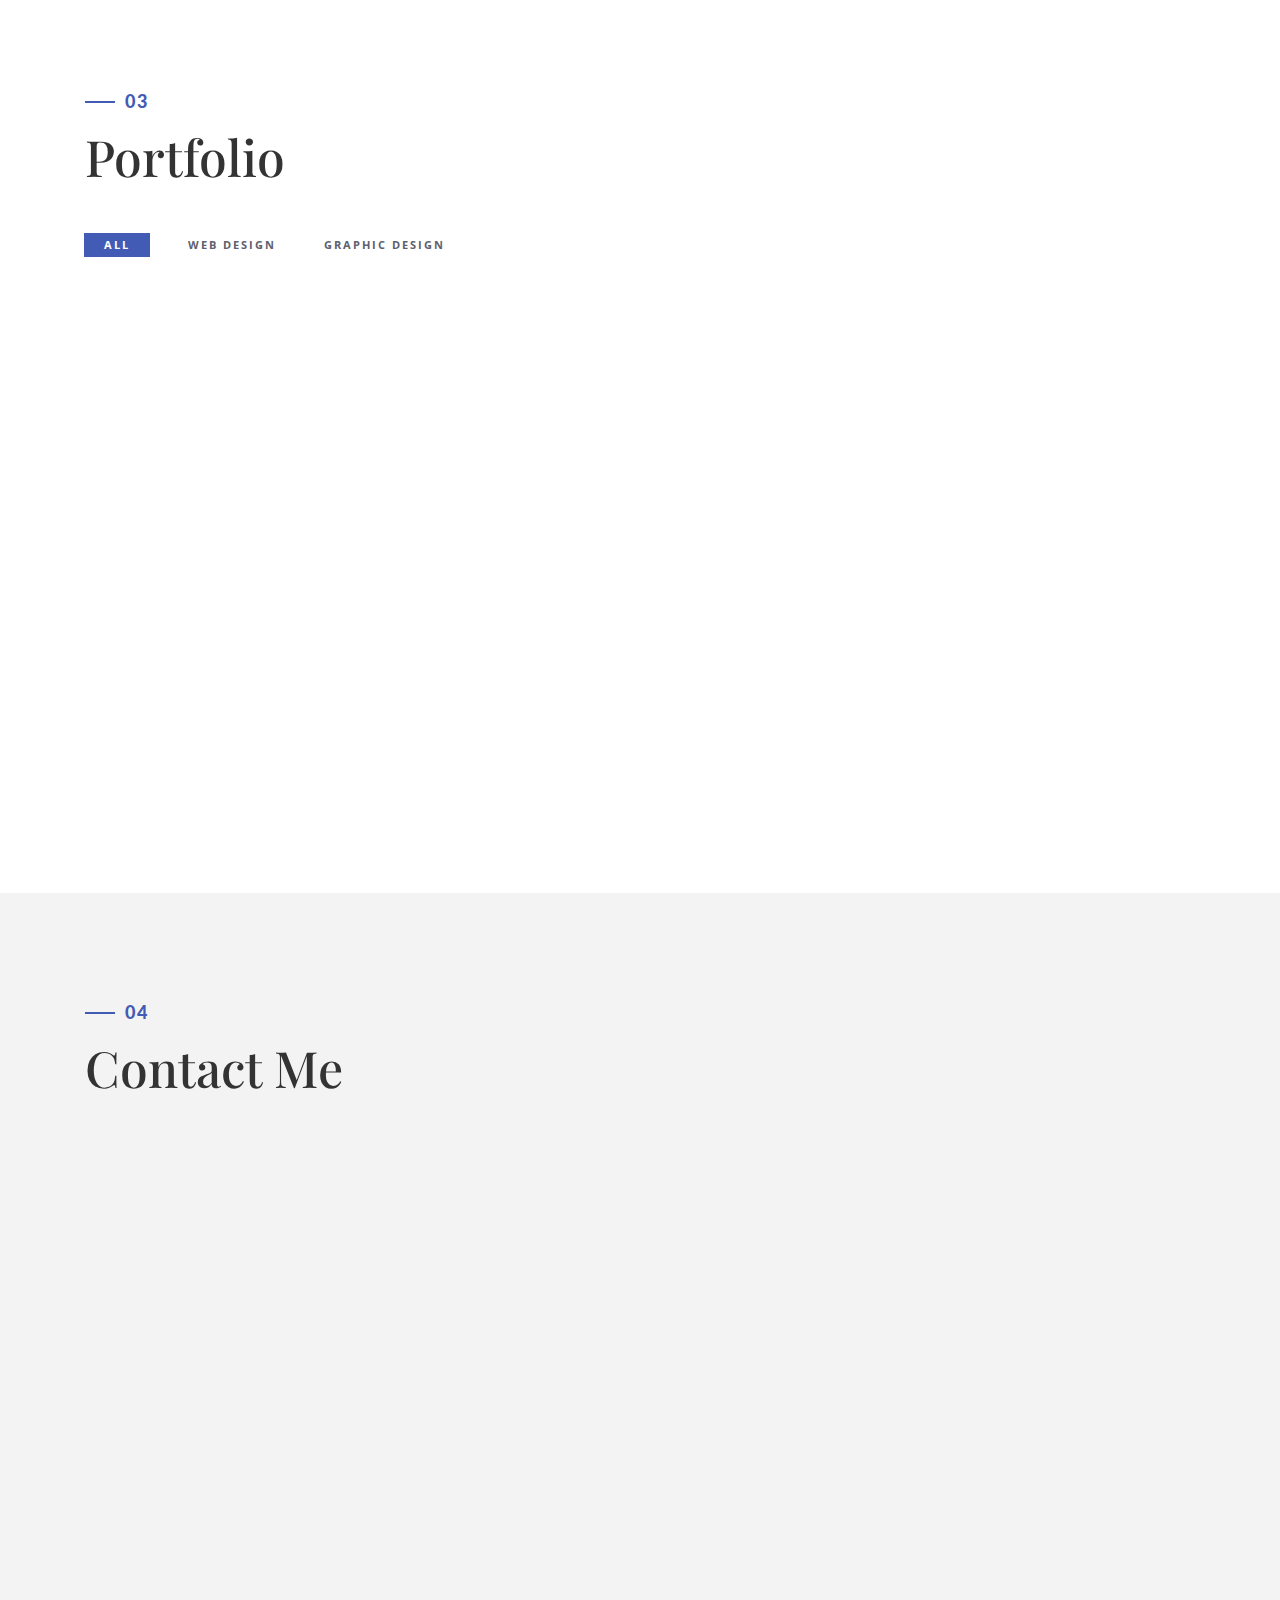
==== commit 484572c0: "Update index.html" ====
--- a/index.html
+++ b/index.html
@@ -125,7 +125,7 @@
                     <li class="timeline-event" data-aos="fade-up">
                         <label class="timeline-event-icon"></label>
                         <div class="timeline-event-copy">
-                            <p class="timeline-event-thumbnail">January 2019 - Present</p>
+                            <p class="timeline-event-thumbnail">September 2018 - Present</p>
                             <h3>Font End Web Desginer</h3>
                             <h4>STs IT</h4>
                             <p><strong>Project Based job</strong>
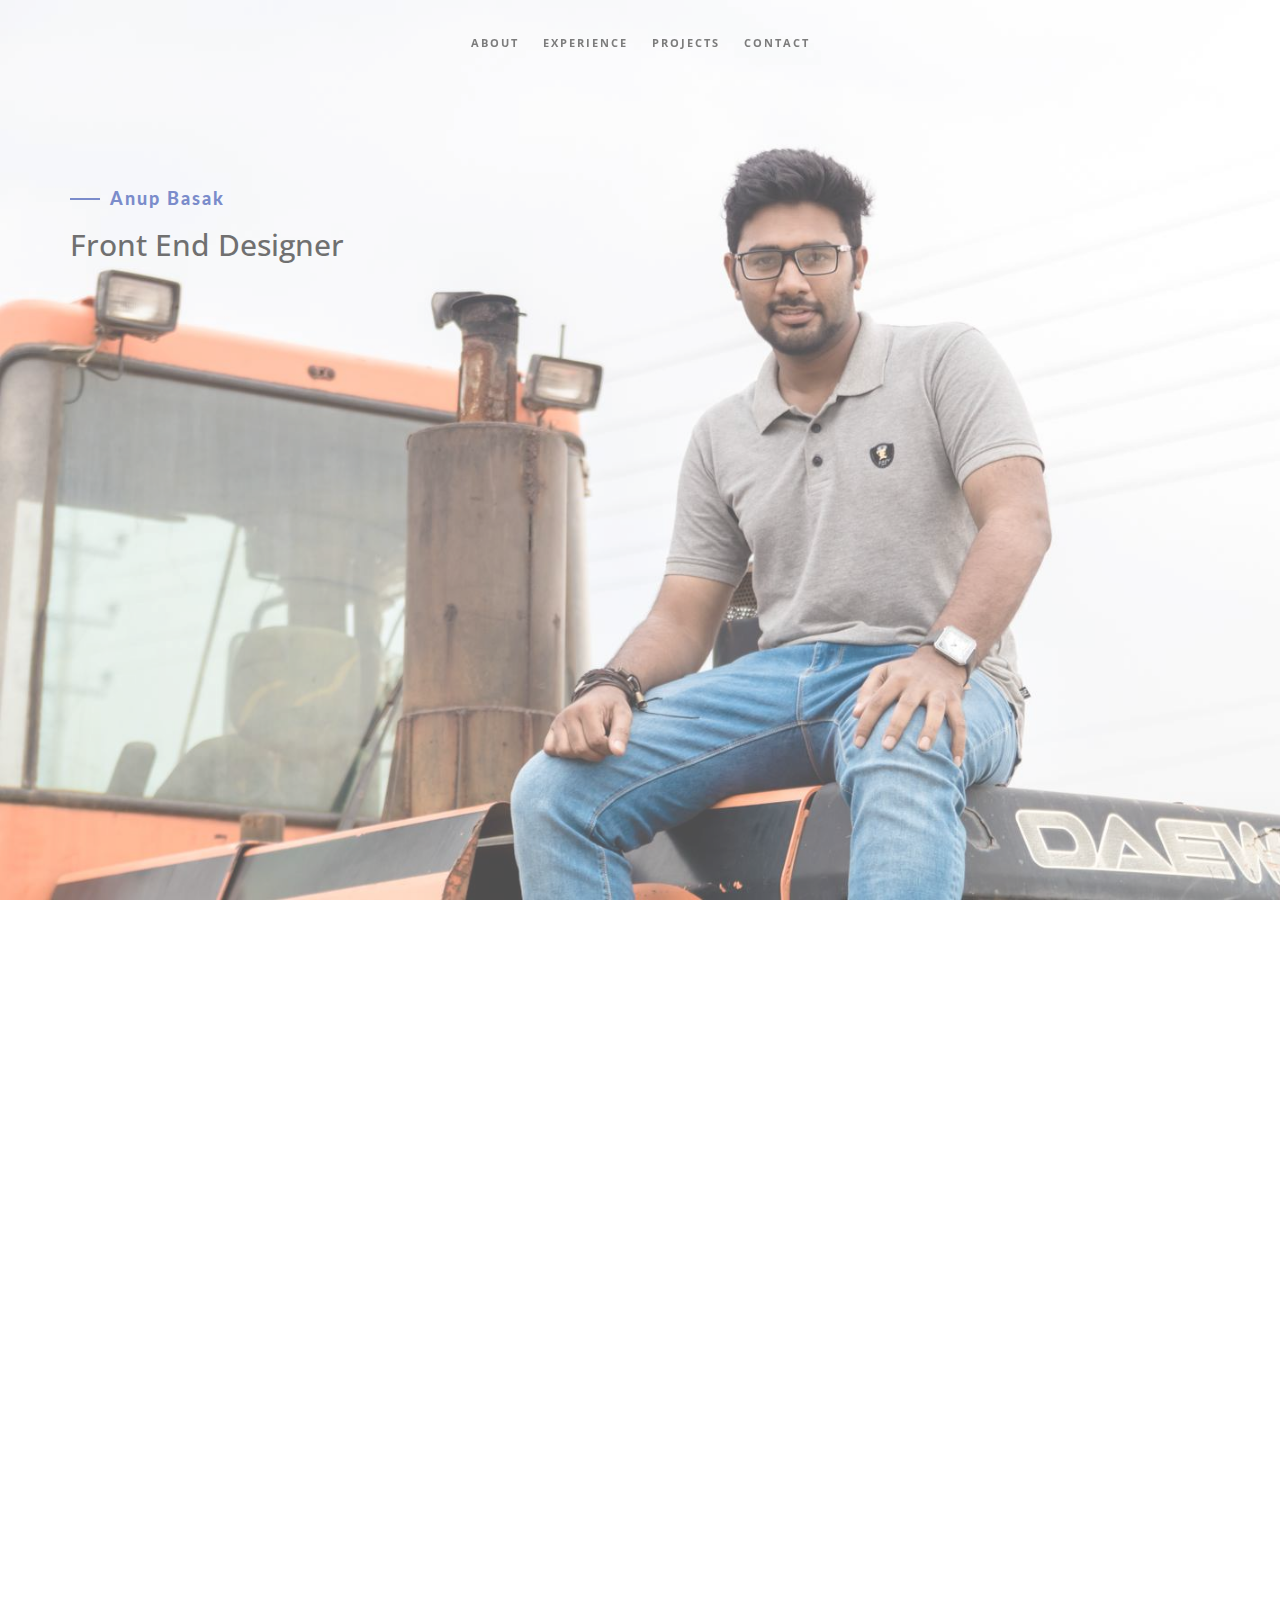
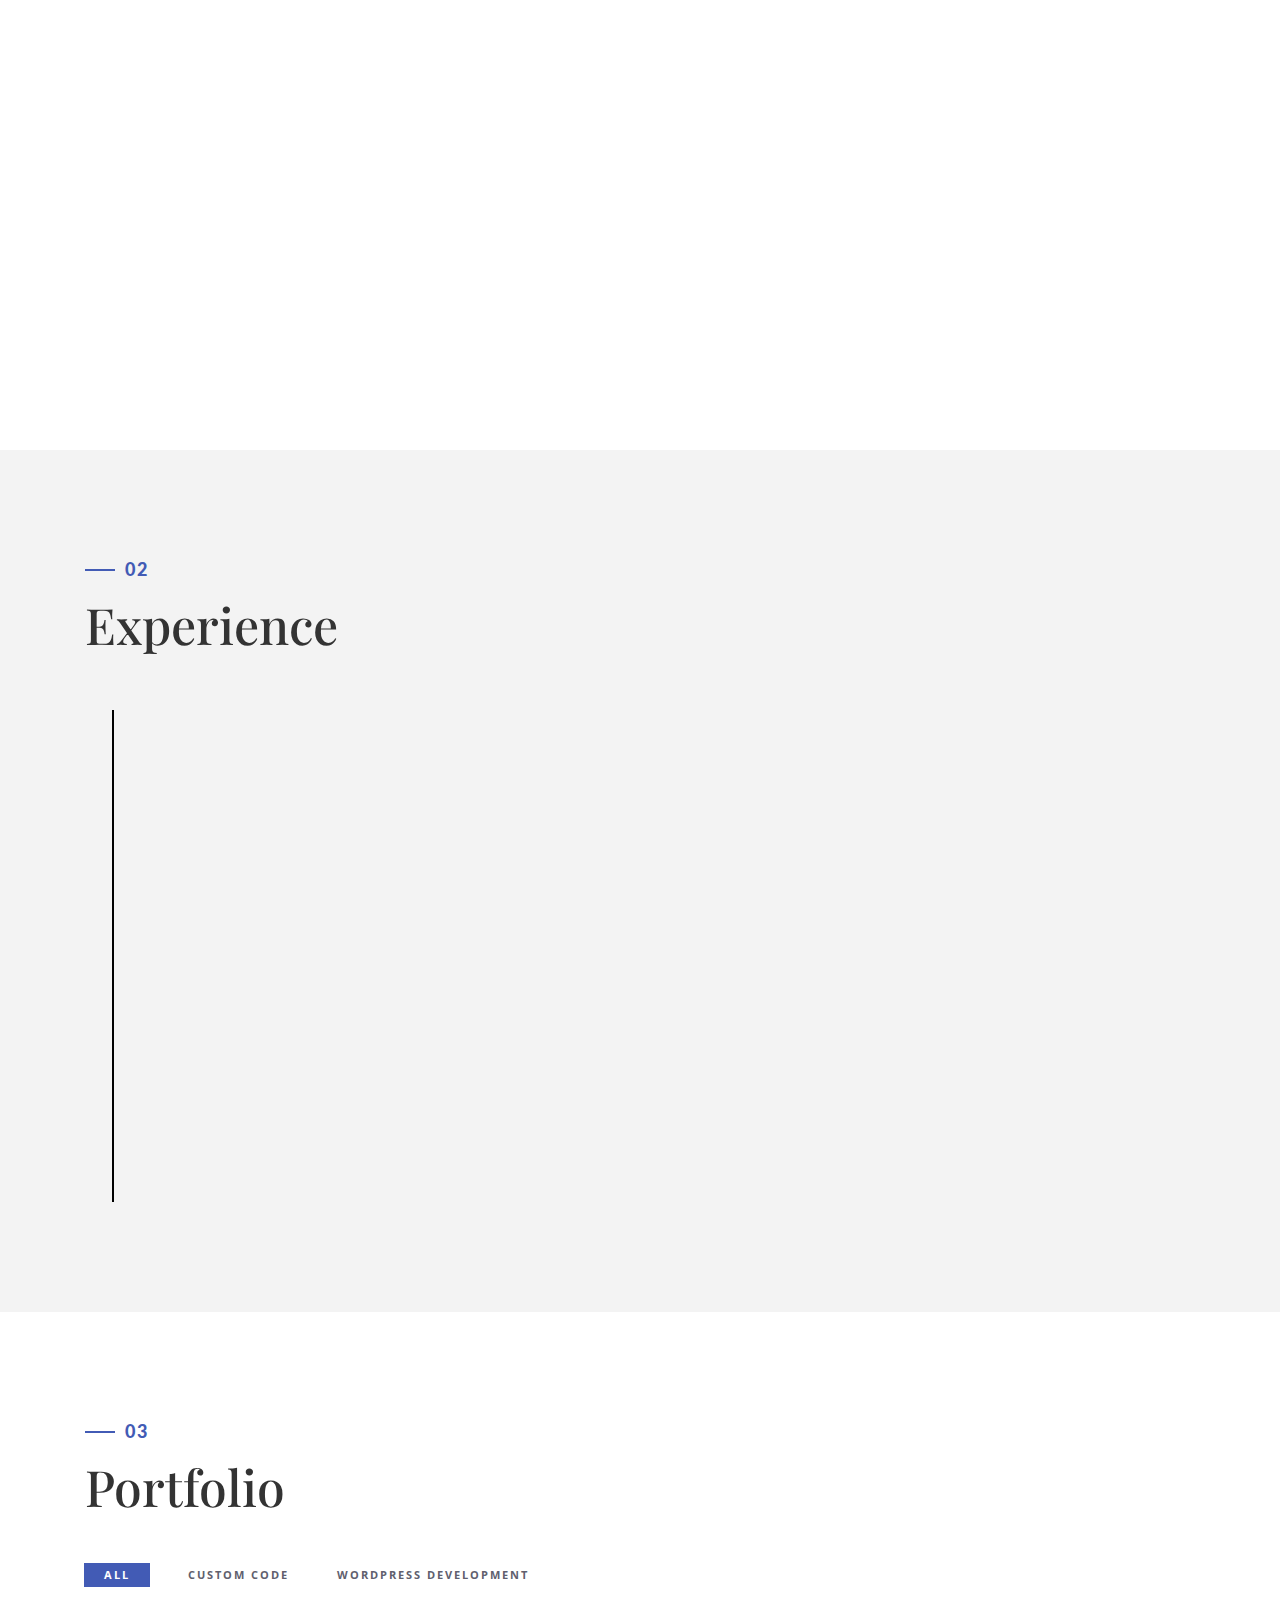
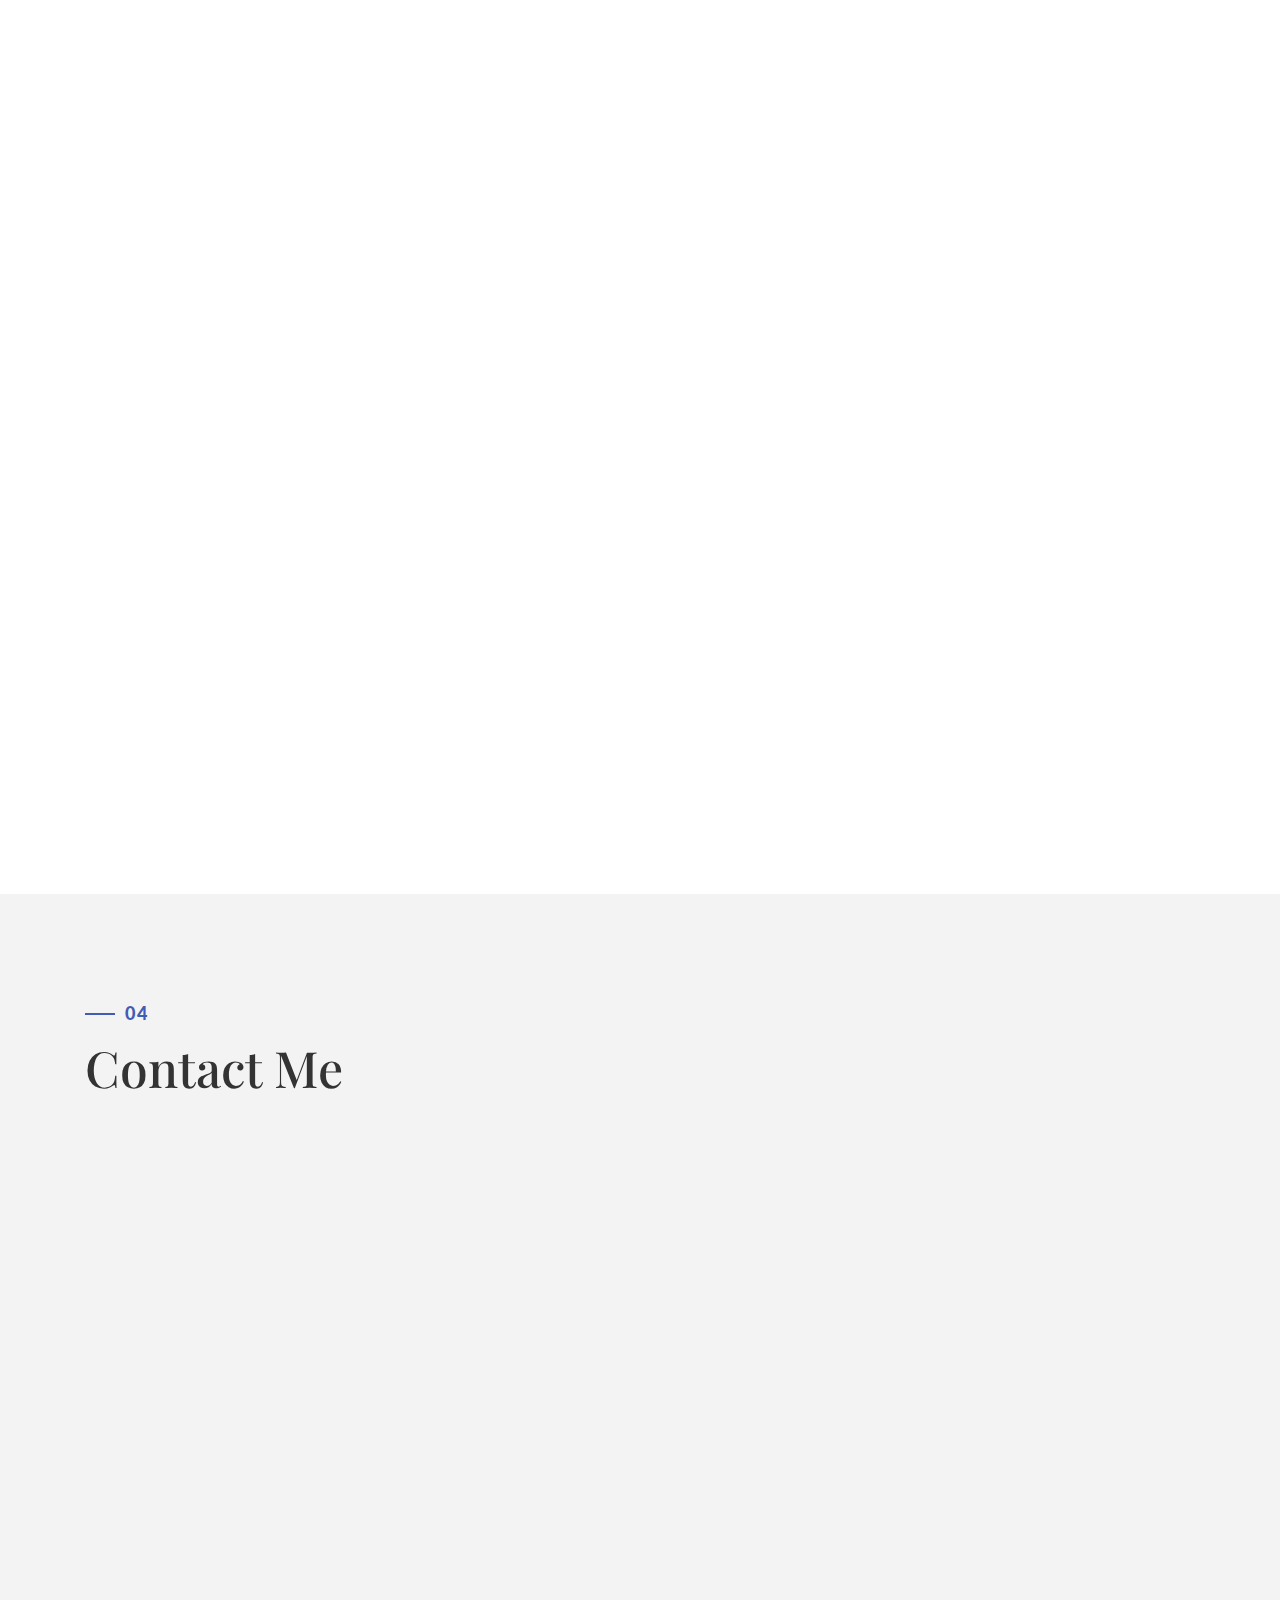
==== commit 6b580093: "Add files via upload" ====
--- a/index.html
+++ b/index.html
@@ -106,7 +106,7 @@
             </div>
             <div class="col-md-6 about-img-div">
                
-                <img src="img/about-img.jpg" width="400" class="img-responsive" alt="" align="right" data-aos="fade-right" data-aos-delay="500"/>
+                <img src="img/about me.JPG" width="400" class="img-responsive" alt="" align="right" data-aos="fade-right" data-aos-delay="500"/>
             </div>
         </div>
     </div>
@@ -125,9 +125,9 @@
                     <li class="timeline-event" data-aos="fade-up">
                         <label class="timeline-event-icon"></label>
                         <div class="timeline-event-copy">
-                            <p class="timeline-event-thumbnail">September 2018 - Present</p>
+                            <p class="timeline-event-thumbnail">January 2019 - April 2019</p>
                             <h3>Font End Web Desginer</h3>
-                            <h4>STs IT</h4>
+                            <h4>Matte IT</h4>
                             <p><strong>Project Based job</strong>
                                 <br></p>
                         </div>
@@ -135,22 +135,22 @@
                     <li class="timeline-event" data-aos="fade-up" data-aos-delay=".2">
                         <label class="timeline-event-icon"></label>
                         <div class="timeline-event-copy">
-                            <p class="timeline-event-thumbnail">November 2016 - june 2017</p>
+                            <p class="timeline-event-thumbnail">November 2018 - Present</p>
                             <h3>Graphic & Web Designer</h3>
                             <h4>Fiverr</h4>
                             <p>Fiverr is world class marketplace for freelancer, here working with client and earning is very challenging, only professional freelancer can last long time </p>
                         </div>
                     </li>
-                    <li class="timeline-event" data-aos="fade-up" data-aos-delay=".4">
+<!--                     <li class="timeline-event" data-aos="fade-up" data-aos-delay=".4">
                         <label class="timeline-event-icon"></label>
                         <div class="timeline-event-copy">
                             <p class="timeline-event-thumbnail">April 2016</p>
-                            <h3>Data Analyser</h3>
+                            <h3>Digital Marketing</h3>
                             <h4>Cyber Solution</h4>
                             <p><strong></strong>
                                 <br>This job helps me in several ways such as brilliant typing speed and handeling multiple task at a time</p>
                         </div>
-                    </li>
+                    </li> -->
                 </ul>
             </div>
         </div>
@@ -174,11 +174,11 @@
                             <nav class="categories">
                                 <ul class="portfolio_filter">
                                     <li><a href="" class="active" data-filter="*">All</a></li>
-                                    <li><a href="" data-filter=".web_design">Web Design</a></li>
+                                    <li><a href="" data-filter=".Custom">Custom Code</a></li>
                                     <!--
                                     <li><a href="" data-filter=".photo">Photo Retouch</a></li>
                                     -->
-                                    <li><a href="" data-filter=".graphics">Graphic Design</a></li>
+                                    <li><a href="" data-filter=".WordPress">WordPress Development</a></li>
                                     <!--
                                     <li><a href="" data-filter=".ads">Digital Marketing</a></li>
                                     <li><a href="" data-filter=".full_stack">Full Stack Development</a></li>
@@ -191,20 +191,20 @@
                         <!-- portfolio_container -->
                         <div class="no-padding portfolio_container clearfix" data-aos="fade-up">
                             <!-- single work -->
-                            <div class="col-md-4 col-sm-6  web_design">
-                                <a id="demo01" href="#animatedModal" class="portfolio_item"> <img src="img/portfolio/01.JPG" width="700" height="700" alt="image" class="img-responsive" />
-                                    <div class="portfolio_item_hover">
-                                        <div class="portfolio-border clearfix">
-                                            <div class="item_info"> <span>WooCommerce website</span> <em>Ecommerce / Web Design</em> </div>
-                                        </div>
-                                    </div>
-                                </a>
-                            </div>
-                            <!-- end single work -->
-                            
-                            <!-- single work -->
-                            <div class="col-md-4 col-sm-6 graphics">
-                                <a id="demo02" href="#animatedModal" class="portfolio_item"> <img src="img/portfolio/Poster.jpg" width="700" height="700" alt="image" class="img-responsive" />
+                            <div class="col-md-4 col-sm-6  Custom">
+                                <a id="demo01" href="#animatedModal" class="portfolio_item"> <img src="img/portfolio/05.PNG" width="700" height="700" alt="image" class="img-responsive" />
+                                    <div class="portfolio_item_hover">
+                                        <div class="portfolio-border clearfix">
+                                            <div class="item_info"> <span>WordPress Custom Code</span> <em>Elementor / Web Design</em> </div>
+                                        </div>
+                                    </div>
+                                </a>
+                            </div>
+                            <!-- end single work -->
+                            
+                            <!-- single work -->
+                            <div class="col-md-4 col-sm-6 Custom">
+                                <a id="demo02" href="#animatedModal" class="portfolio_item"> <img src="img/portfolio/08.jpg" width="700" height="700" alt="image" class="img-responsive" />
                                     <div class="portfolio_item_hover">
                                         <div class="portfolio-border clearfix">
                                             <div class="item_info"> <span>Banner Design</span> <em>Ads / Graphics</em> </div>
@@ -215,8 +215,8 @@
                             <!-- end single work -->
                             
                             <!-- single work -->
-                            <div class="col-md-4 col-sm-6 graphics">
-                                <a id="demo03" href="#animatedModal" class="portfolio_item"> <img src="img/portfolio/business card.jpg" width="700" height="700" alt="image" class="img-responsive" />
+                            <div class="col-md-4 col-sm-6 WordPress">
+                                <a id="demo03" href="#animatedModal" class="portfolio_item"> <img src="img/portfolio/07.jpg" width="500" height="700" alt="image" class="img-responsive" />
                                     <div class="portfolio_item_hover">
                                         <div class="portfolio-border clearfix">
                                             <div class="item_info"> <span>Business Card Design</span> <em>Ads / Graphics</em> </div>
@@ -227,43 +227,57 @@
                             <!-- end single work -->
                             
                             <!-- single work -->
-                            <div class="col-md-4 col-sm-6 web_design">
-                                <a id="demo04" href="#animatedModal" class="portfolio_item"> <img src="img/portfolio/04.jpg" width="700" height="700" alt="image" class="img-responsive" />
-                                    <div class="portfolio_item_hover">
-                                        <div class="portfolio-border clearfix">
-                                            <div class="item_info"> <span>WooCommerce website</span> <em>Ecommerce / Web Design</em> </div>
-                                        </div>
-                                    </div>
-                                </a>
-                            </div>
-                            <!-- end single work -->
-                            
-                            <!-- single work -->
-                            <!--
-                            <div class="col-md-4 col-sm-6 graphics ads">
-                                <a id="demo05" href="#animatedModal" class="portfolio_item"> <img src="img/portfolio/05.jpg" width="400" height="400" alt="image" class="img-responsive" />
-                                    <div class="portfolio_item_hover">
-                                        <div class="portfolio-border clearfix">
-                                            <div class="item_info"> <span>Mobile devices</span> <em>Graphics / Ads</em> </div>
-                                        </div>
-                                    </div>
-                                </a>
-                            </div>
-                            -->
-                            <!-- end single work -->
-                            
-                            <!-- single work -->
-                            <!--
+                            <div class="col-md-4 col-sm-6 Custom">
+                                <a id="demo04" href="#animatedModal" class="portfolio_item"> <img src="img/portfolio/06.jpg" width="700" height="700" alt="image" class="img-responsive" />
+                                    <div class="portfolio_item_hover">
+                                        <div class="portfolio-border clearfix">
+                                            <div class="item_info"> <span>WordPress Custom Code</span> <em>Elementor / Web Design</em> </div>
+                                        </div>
+                                    </div>
+                                </a>
+                            </div>
+                            <!-- end single work -->
+                            
+                            <!-- single work -->
+                            
+                            <div class="col-md-4 col-sm-6 WordPress">
+                                <a id="demo05" href="#animatedModal" class="portfolio_item"> <img src="img/portfolio/09.JPG" width="400" height="400" alt="image" class="img-responsive" />
+                                    <div class="portfolio_item_hover">
+                                        <div class="portfolio-border clearfix">
+                                            <div class="item_info"> <span>WordPress Custom Code</span> <em>Elementor / Web Design</em> </div>
+                                        </div>
+                                    </div>
+                                </a>
+                            </div>
+                            
+                            <!-- end single work -->
+
+                             <!-- single work -->
+                            
+                            <div class="col-md-4 col-sm-6 WordPress">
+                                <a id="demo05" href="#animatedModal" class="portfolio_item"> <img src="img/portfolio/10.JPG" width="400" height="400" alt="image" class="img-responsive" />
+                                    <div class="portfolio_item_hover">
+                                        <div class="portfolio-border clearfix">
+                                            <div class="item_info"> <span>WordPress Custom Code</span> <em>Elementor / Web Design</em> </div>
+                                        </div>
+                                    </div>
+                                </a>
+                            </div>
+                            
+                            <!-- end single work -->
+                            
+                            <!-- single work -->
+                            <!-- 
                             <div class="col-md-4 col-sm-6 photography">
-                                <a id="demo06" href="#animatedModal" class="portfolio_item"> <img src="img/portfolio/010.jpg" width="400" height="400" alt="image" class="img-responsive" />
+                                <a id="demo06" href="#animatedModal" class="portfolio_item"> <img src="img/portfolio/06.jpg" width="400" height="400" alt="image" class="img-responsive" />
                                     <div class="portfolio_item_hover">
                                         <div class="portfolio-border clearfix">
                                             <div class="item_info"> <span>Photorealistic smartwatch</span> <em>Photography</em> </div>
                                         </div>
                                     </div>
                                 </a>
-                            </div>
-                            -->
+                            </div> -->
+                            
                             <!-- end single work -->
                             
                             <!-- single work -->
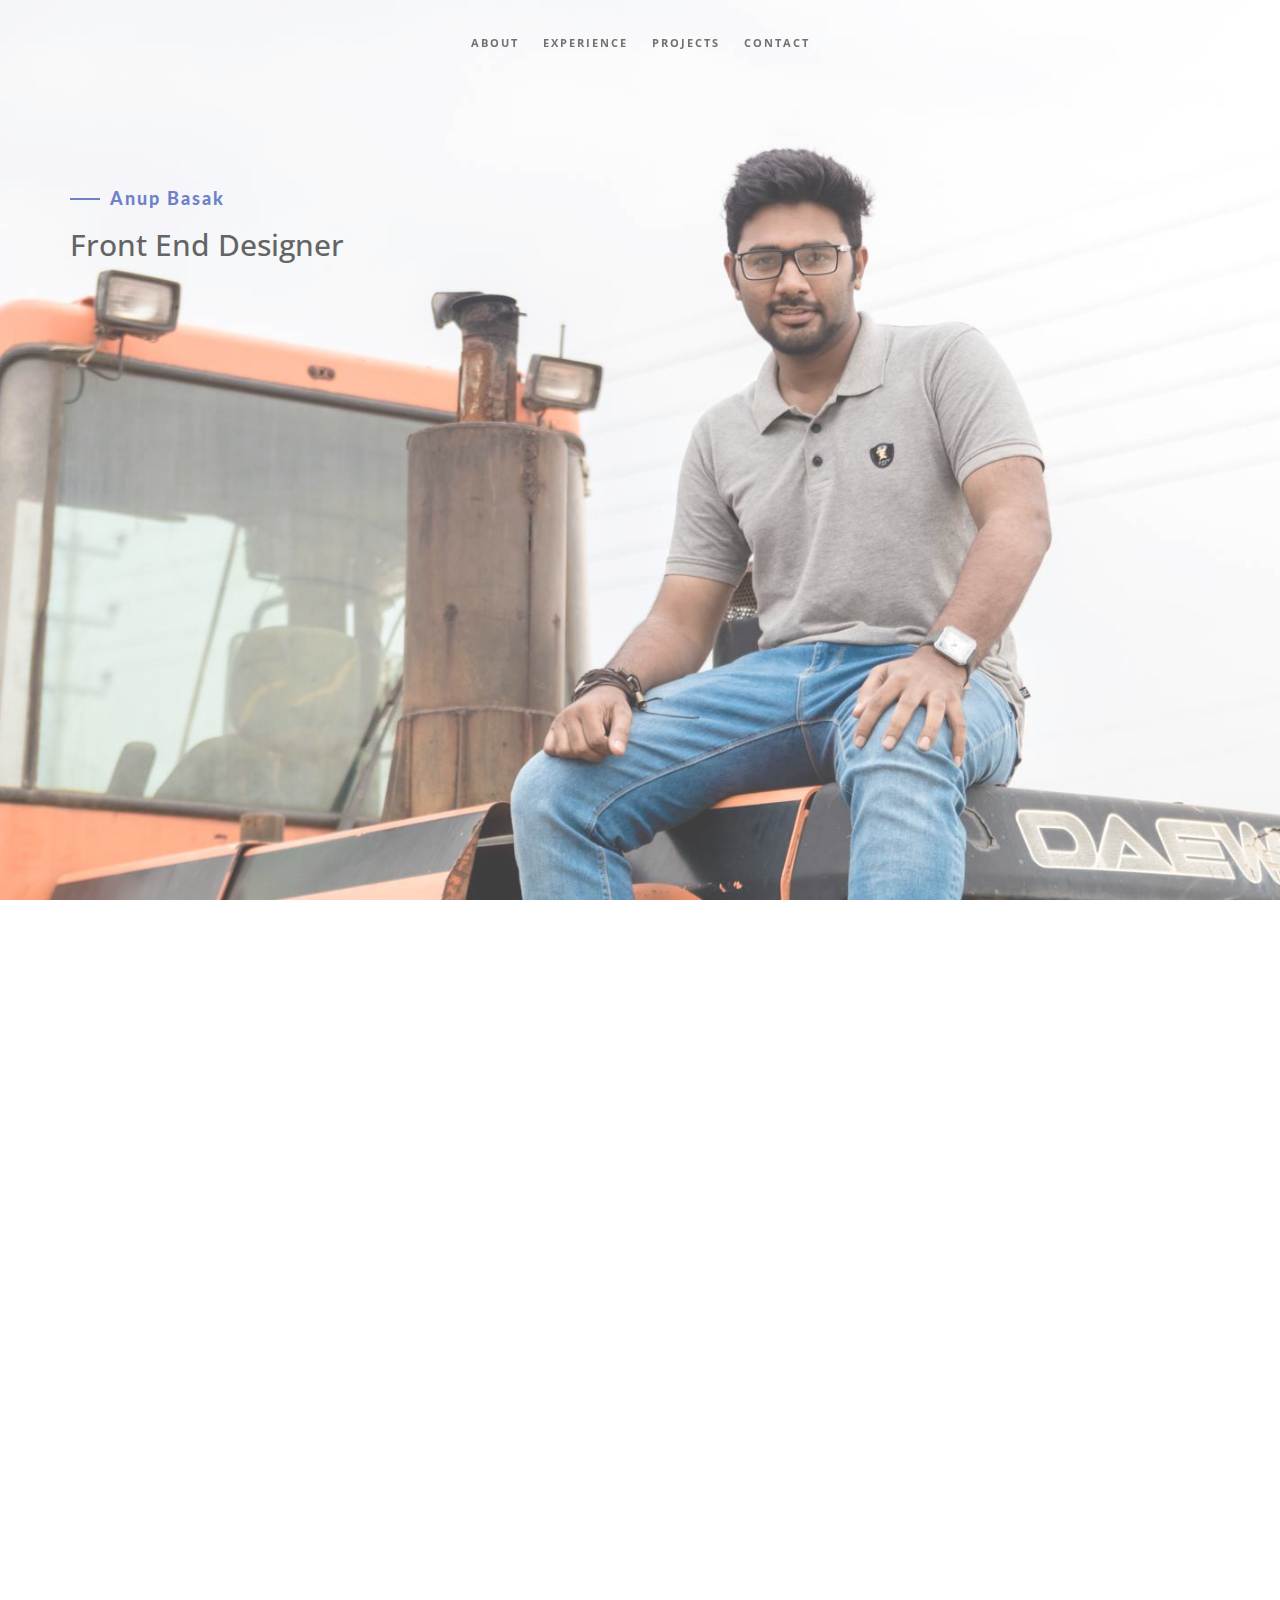
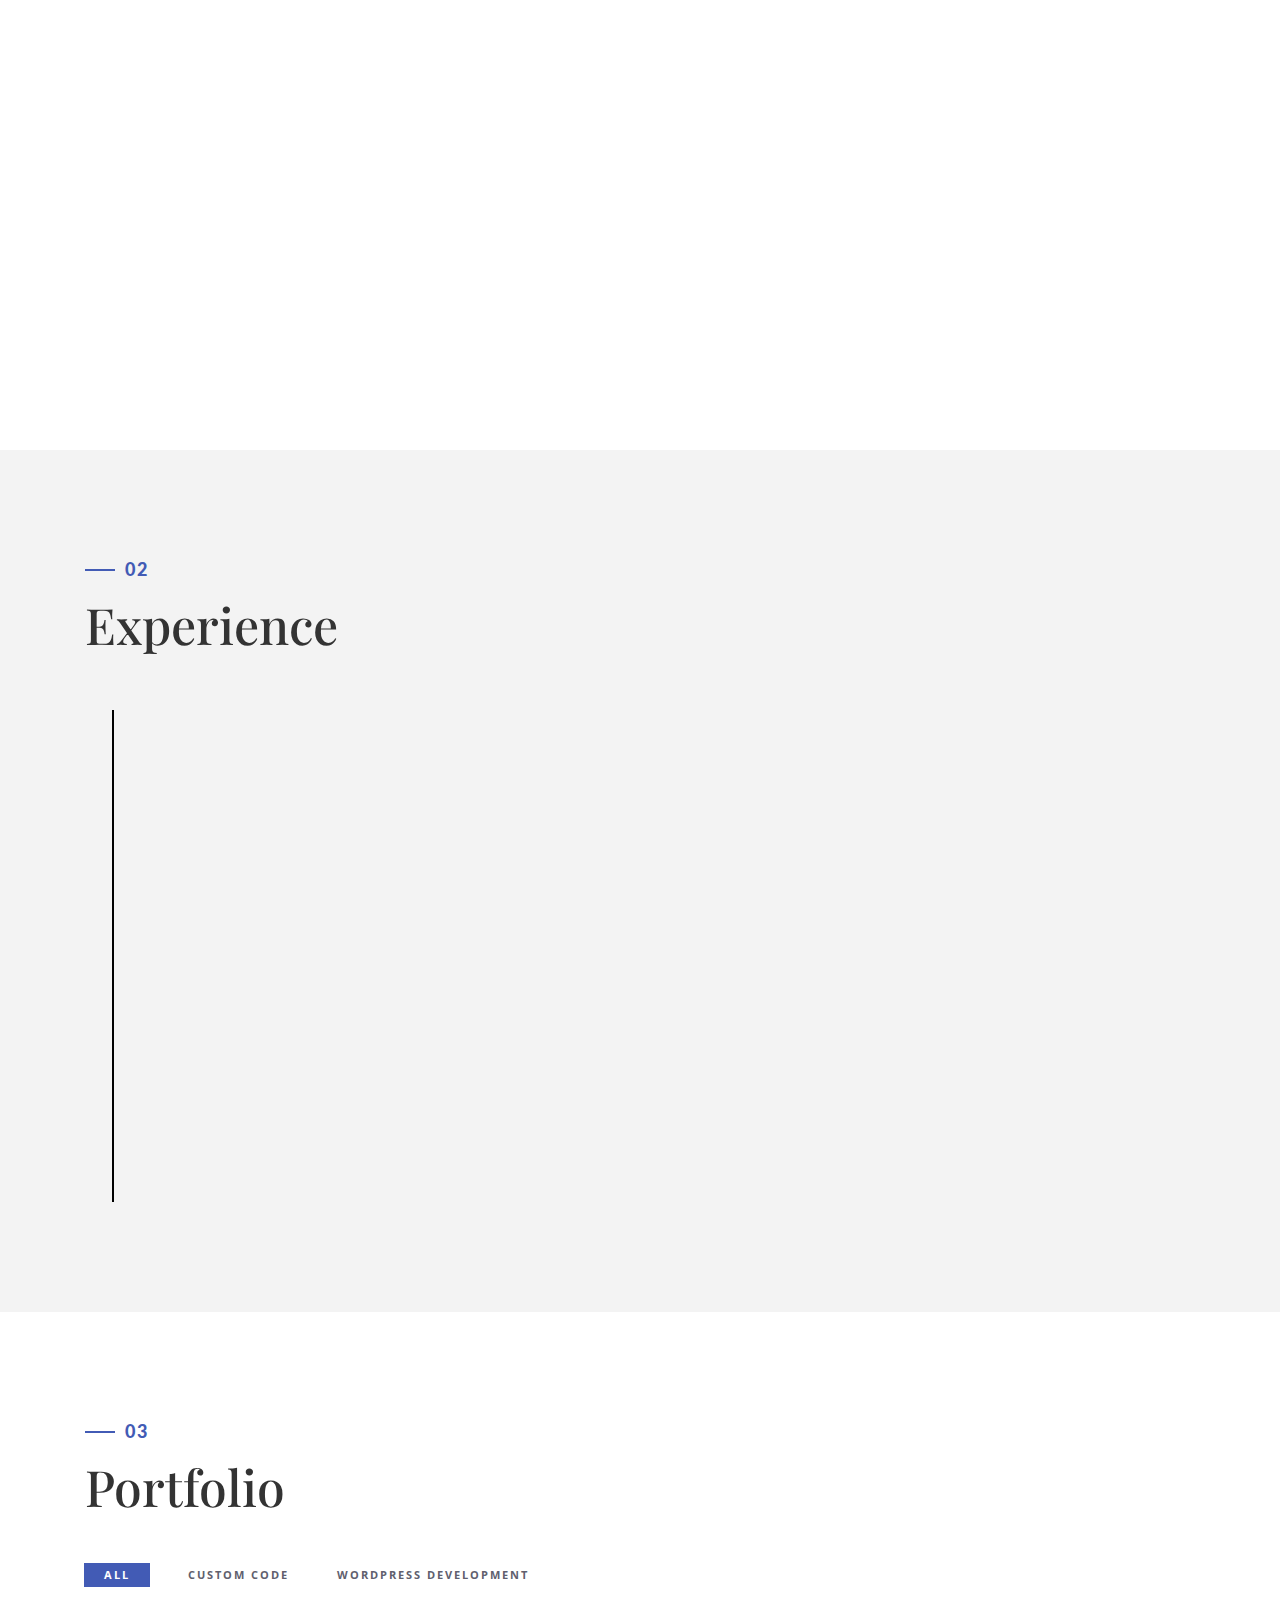
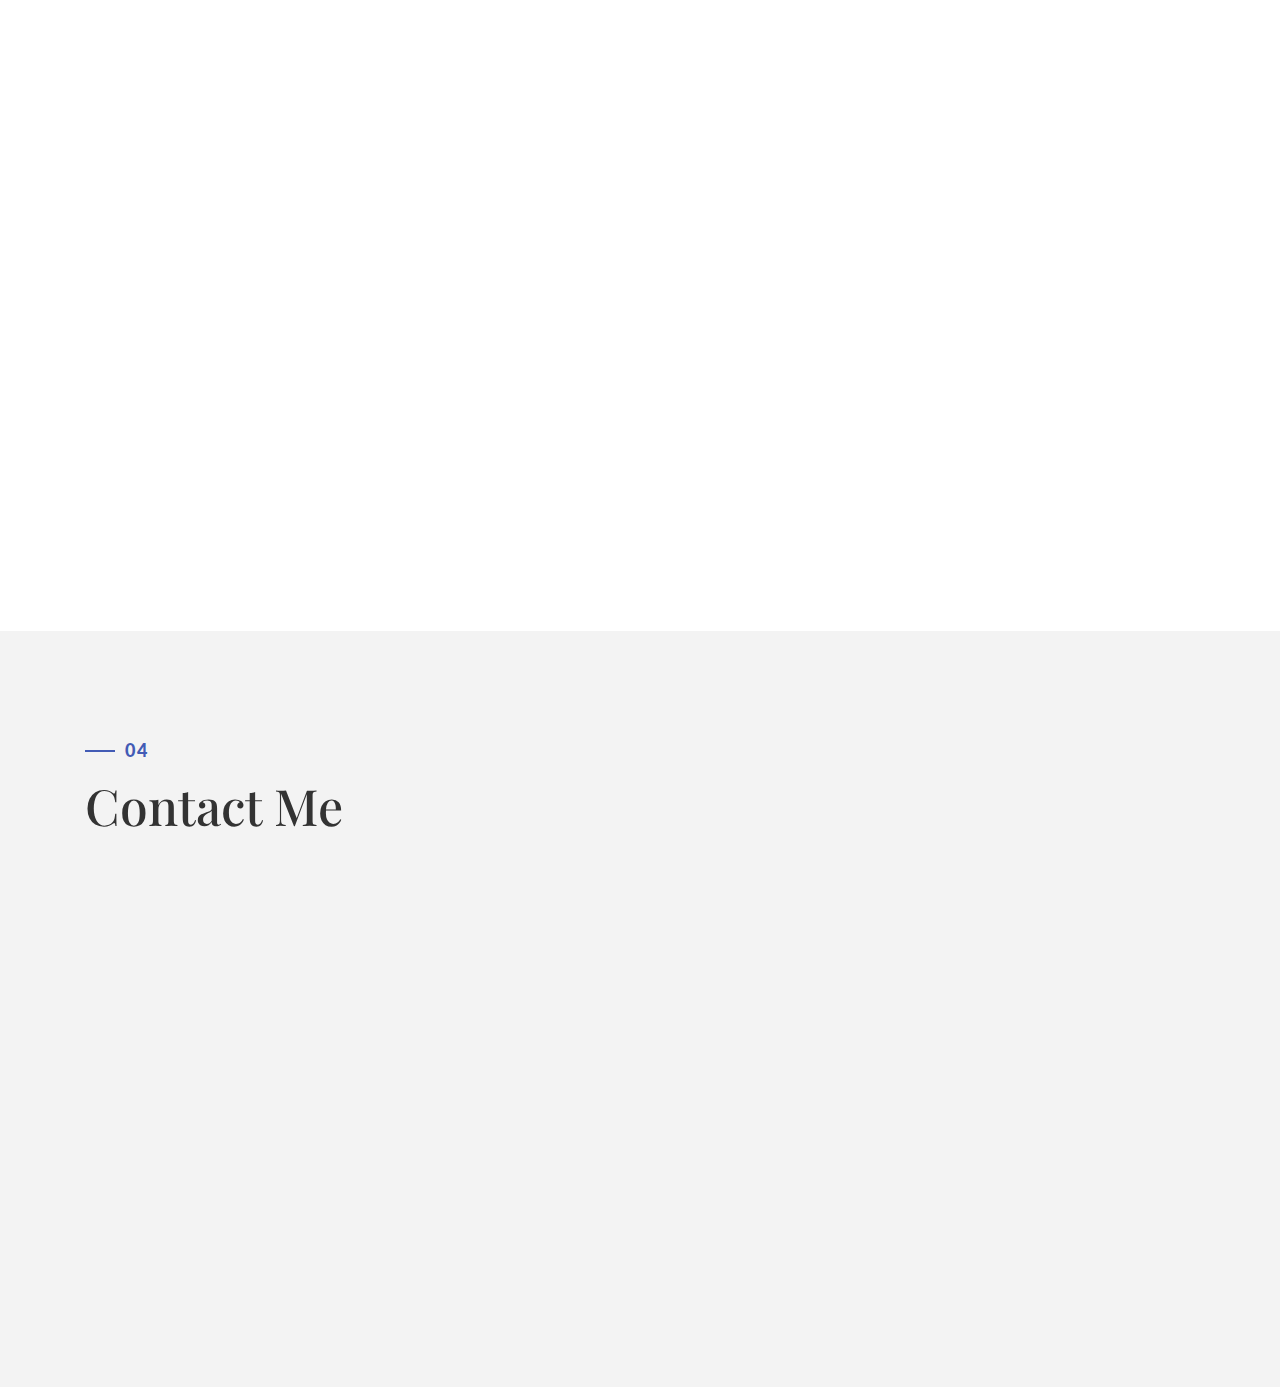
==== commit 99f746df: "Update index.html" ====
--- a/index.html
+++ b/index.html
@@ -192,7 +192,7 @@
                         <div class="no-padding portfolio_container clearfix" data-aos="fade-up">
                             <!-- single work -->
                             <div class="col-md-4 col-sm-6  Custom">
-                                <a id="demo01" href="#animatedModal" class="portfolio_item"> <img src="img/portfolio/05.PNG" width="700" height="700" alt="image" class="img-responsive" />
+                                <a id="demo01" href="#animatedModal" class="portfolio_item"> <img src="img/portfolio/05.png" width="700" height="700" alt="image" class="img-responsive" />
                                     <div class="portfolio_item_hover">
                                         <div class="portfolio-border clearfix">
                                             <div class="item_info"> <span>WordPress Custom Code</span> <em>Elementor / Web Design</em> </div>
@@ -241,7 +241,7 @@
                             <!-- single work -->
                             
                             <div class="col-md-4 col-sm-6 WordPress">
-                                <a id="demo05" href="#animatedModal" class="portfolio_item"> <img src="img/portfolio/09.JPG" width="400" height="400" alt="image" class="img-responsive" />
+                                <a id="demo05" href="#animatedModal" class="portfolio_item"> <img src="img/portfolio/09.jpg" width="400" height="400" alt="image" class="img-responsive" />
                                     <div class="portfolio_item_hover">
                                         <div class="portfolio-border clearfix">
                                             <div class="item_info"> <span>WordPress Custom Code</span> <em>Elementor / Web Design</em> </div>
@@ -255,7 +255,7 @@
                              <!-- single work -->
                             
                             <div class="col-md-4 col-sm-6 WordPress">
-                                <a id="demo05" href="#animatedModal" class="portfolio_item"> <img src="img/portfolio/10.JPG" width="400" height="400" alt="image" class="img-responsive" />
+                                <a id="demo05" href="#animatedModal" class="portfolio_item"> <img src="img/portfolio/10.jpg" width="400" height="400" alt="image" class="img-responsive" />
                                     <div class="portfolio_item_hover">
                                         <div class="portfolio-border clearfix">
                                             <div class="item_info"> <span>WordPress Custom Code</span> <em>Elementor / Web Design</em> </div>
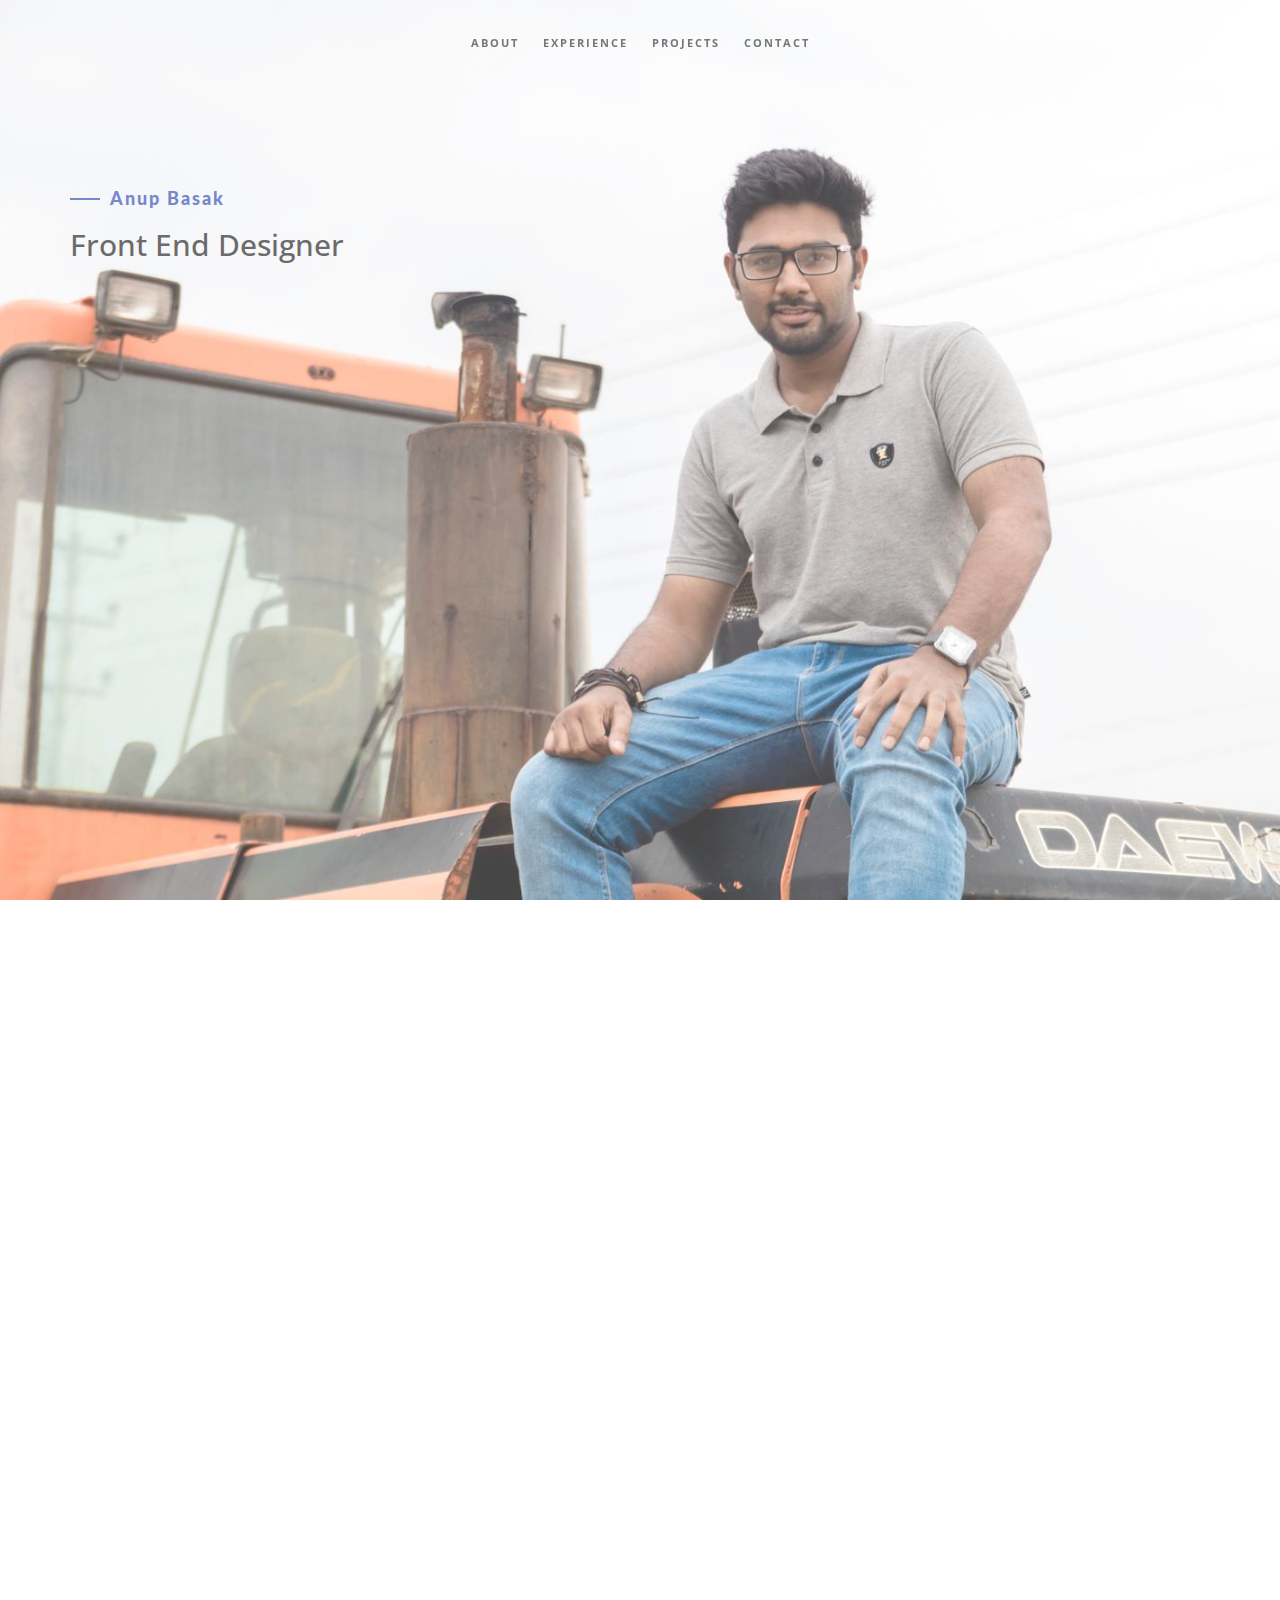
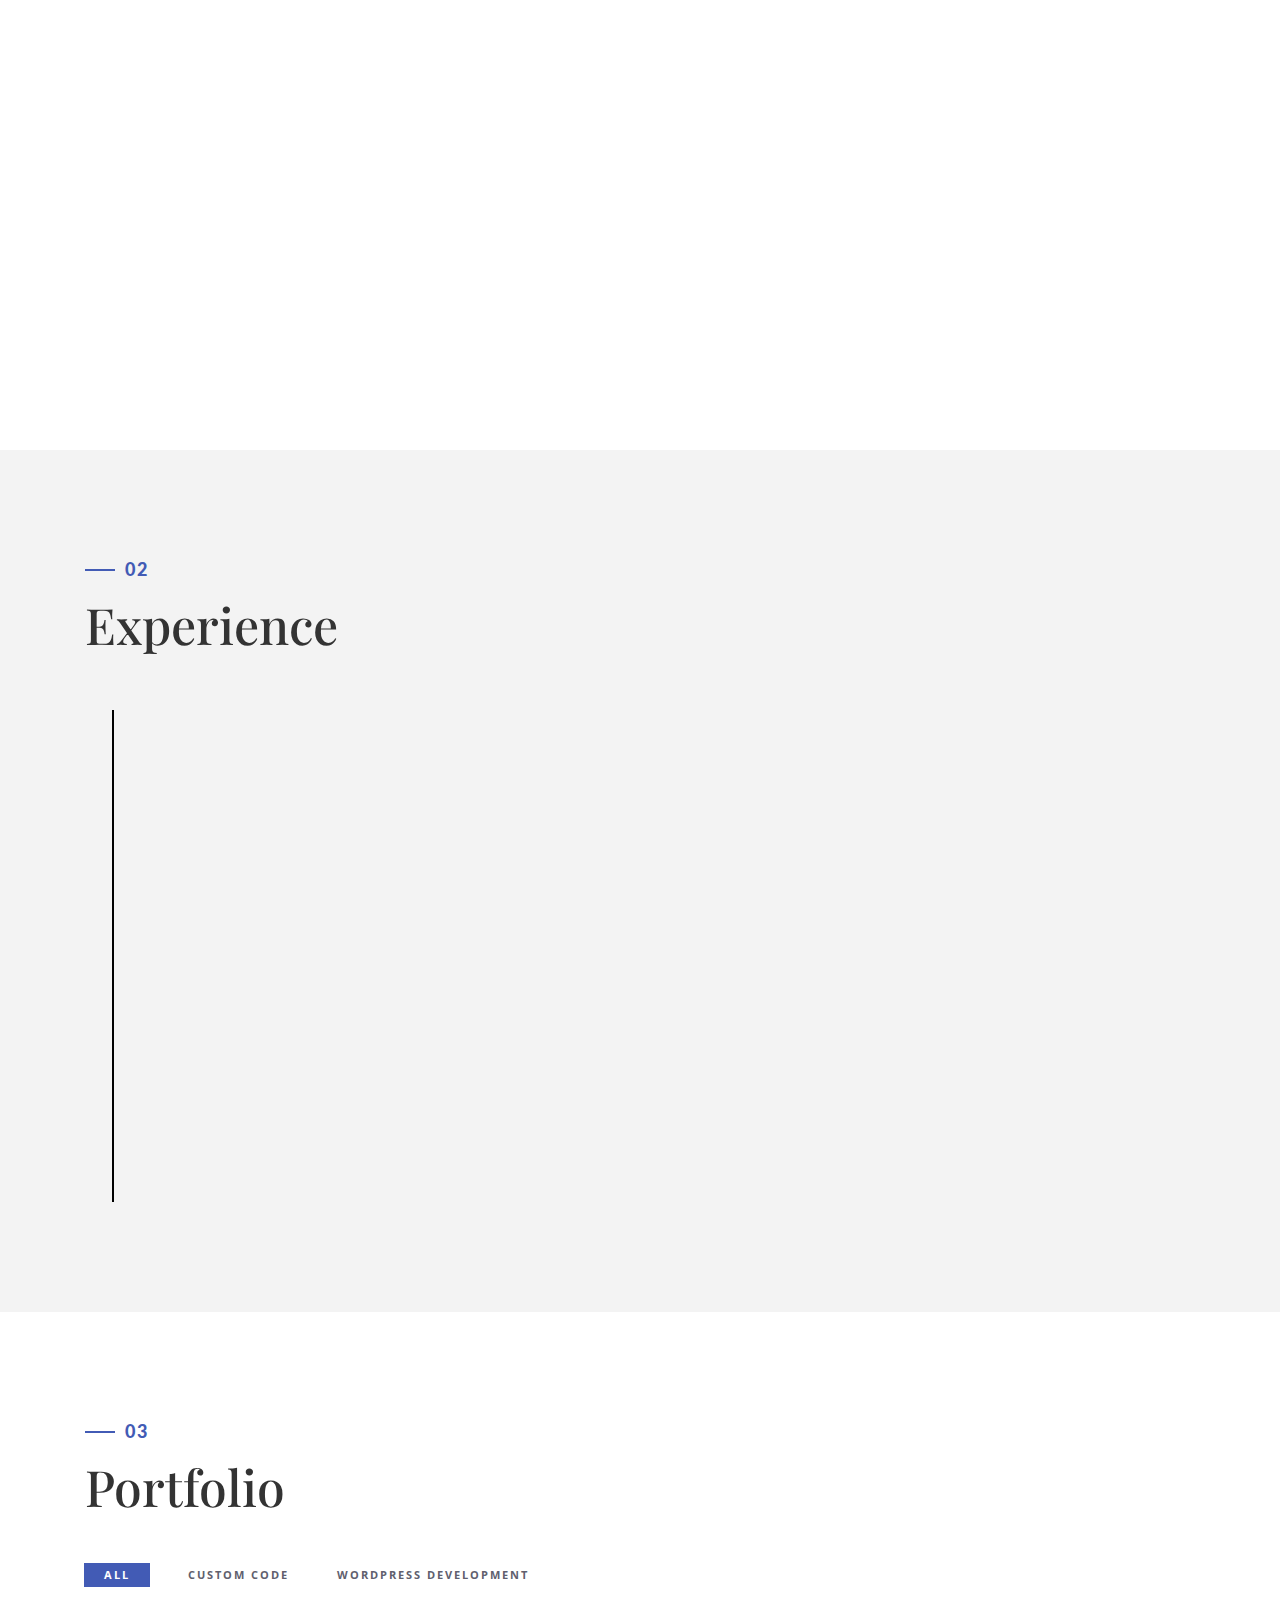
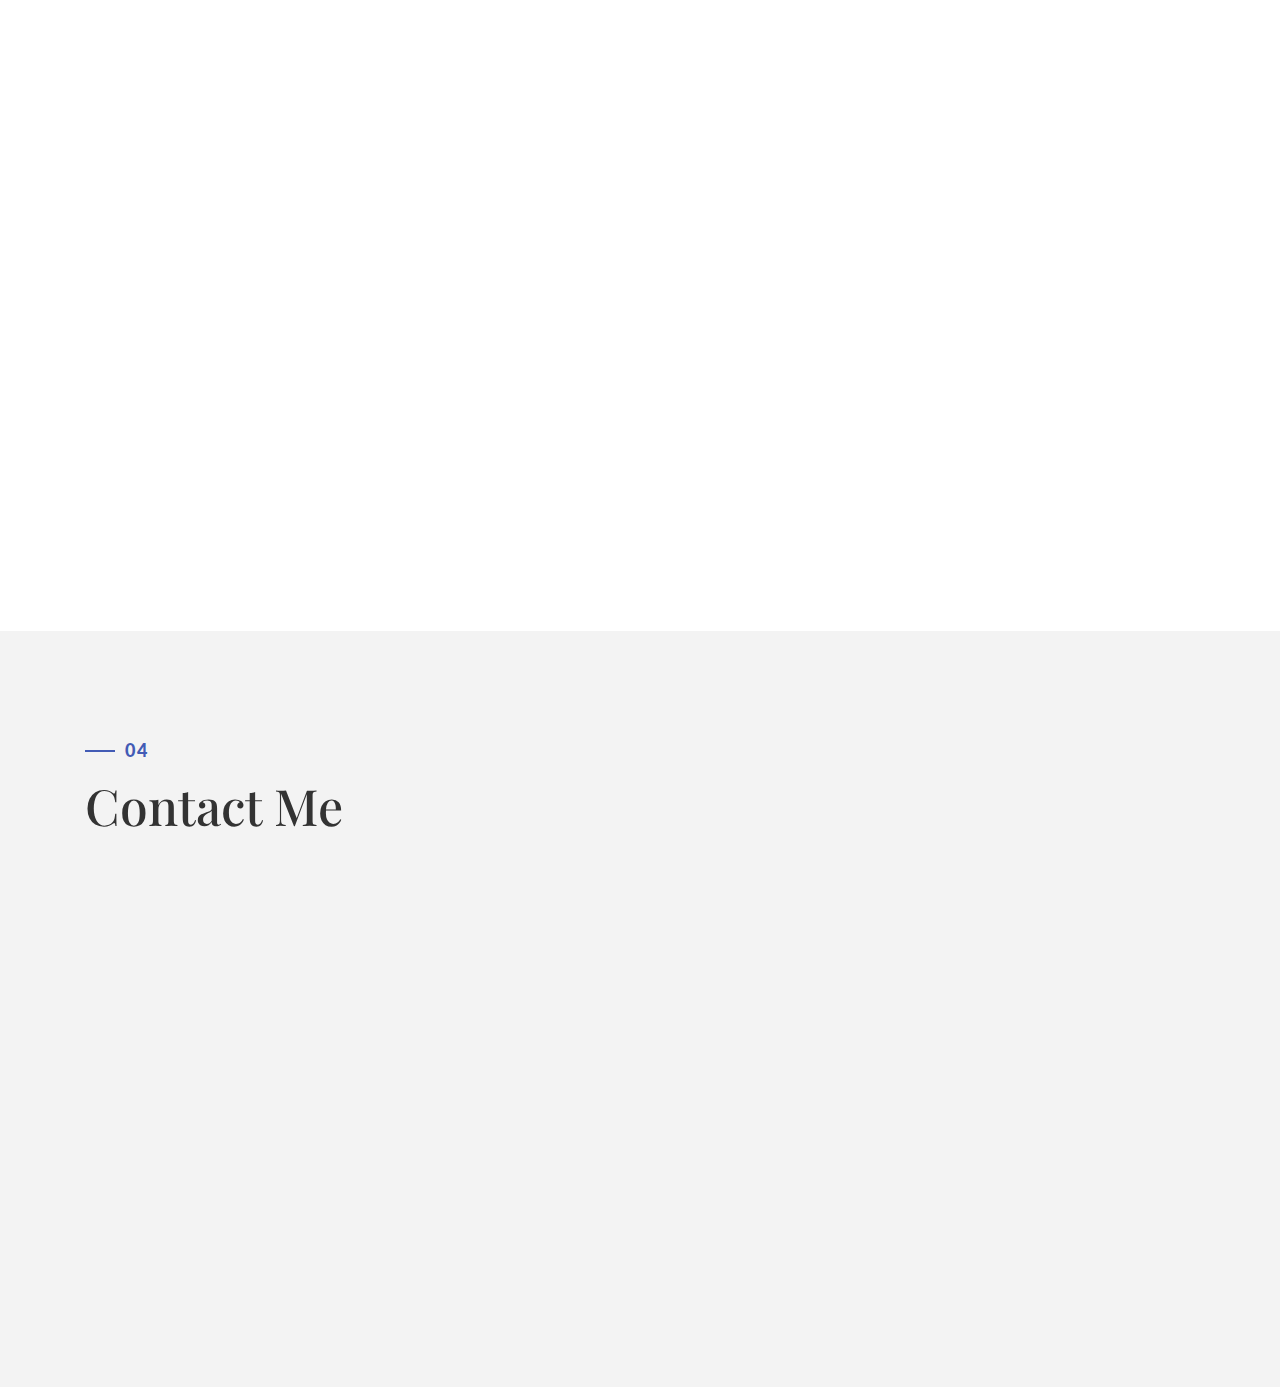
==== commit 16be829f: "Update index.html" ====
--- a/index.html
+++ b/index.html
@@ -207,7 +207,7 @@
                                 <a id="demo02" href="#animatedModal" class="portfolio_item"> <img src="img/portfolio/08.jpg" width="700" height="700" alt="image" class="img-responsive" />
                                     <div class="portfolio_item_hover">
                                         <div class="portfolio-border clearfix">
-                                            <div class="item_info"> <span>Banner Design</span> <em>Ads / Graphics</em> </div>
+                                            <div class="item_info"> <span>WordPress Custom Code</span> <em>Elementor / Web Design</em>  </div>
                                         </div>
                                     </div>
                                 </a>
@@ -219,7 +219,7 @@
                                 <a id="demo03" href="#animatedModal" class="portfolio_item"> <img src="img/portfolio/07.jpg" width="500" height="700" alt="image" class="img-responsive" />
                                     <div class="portfolio_item_hover">
                                         <div class="portfolio-border clearfix">
-                                            <div class="item_info"> <span>Business Card Design</span> <em>Ads / Graphics</em> </div>
+                                            <div class="item_info"> <span>WordPress Custom Code</span> <em>Elementor / Web Design</em> </div>
                                         </div>
                                     </div>
                                 </a>
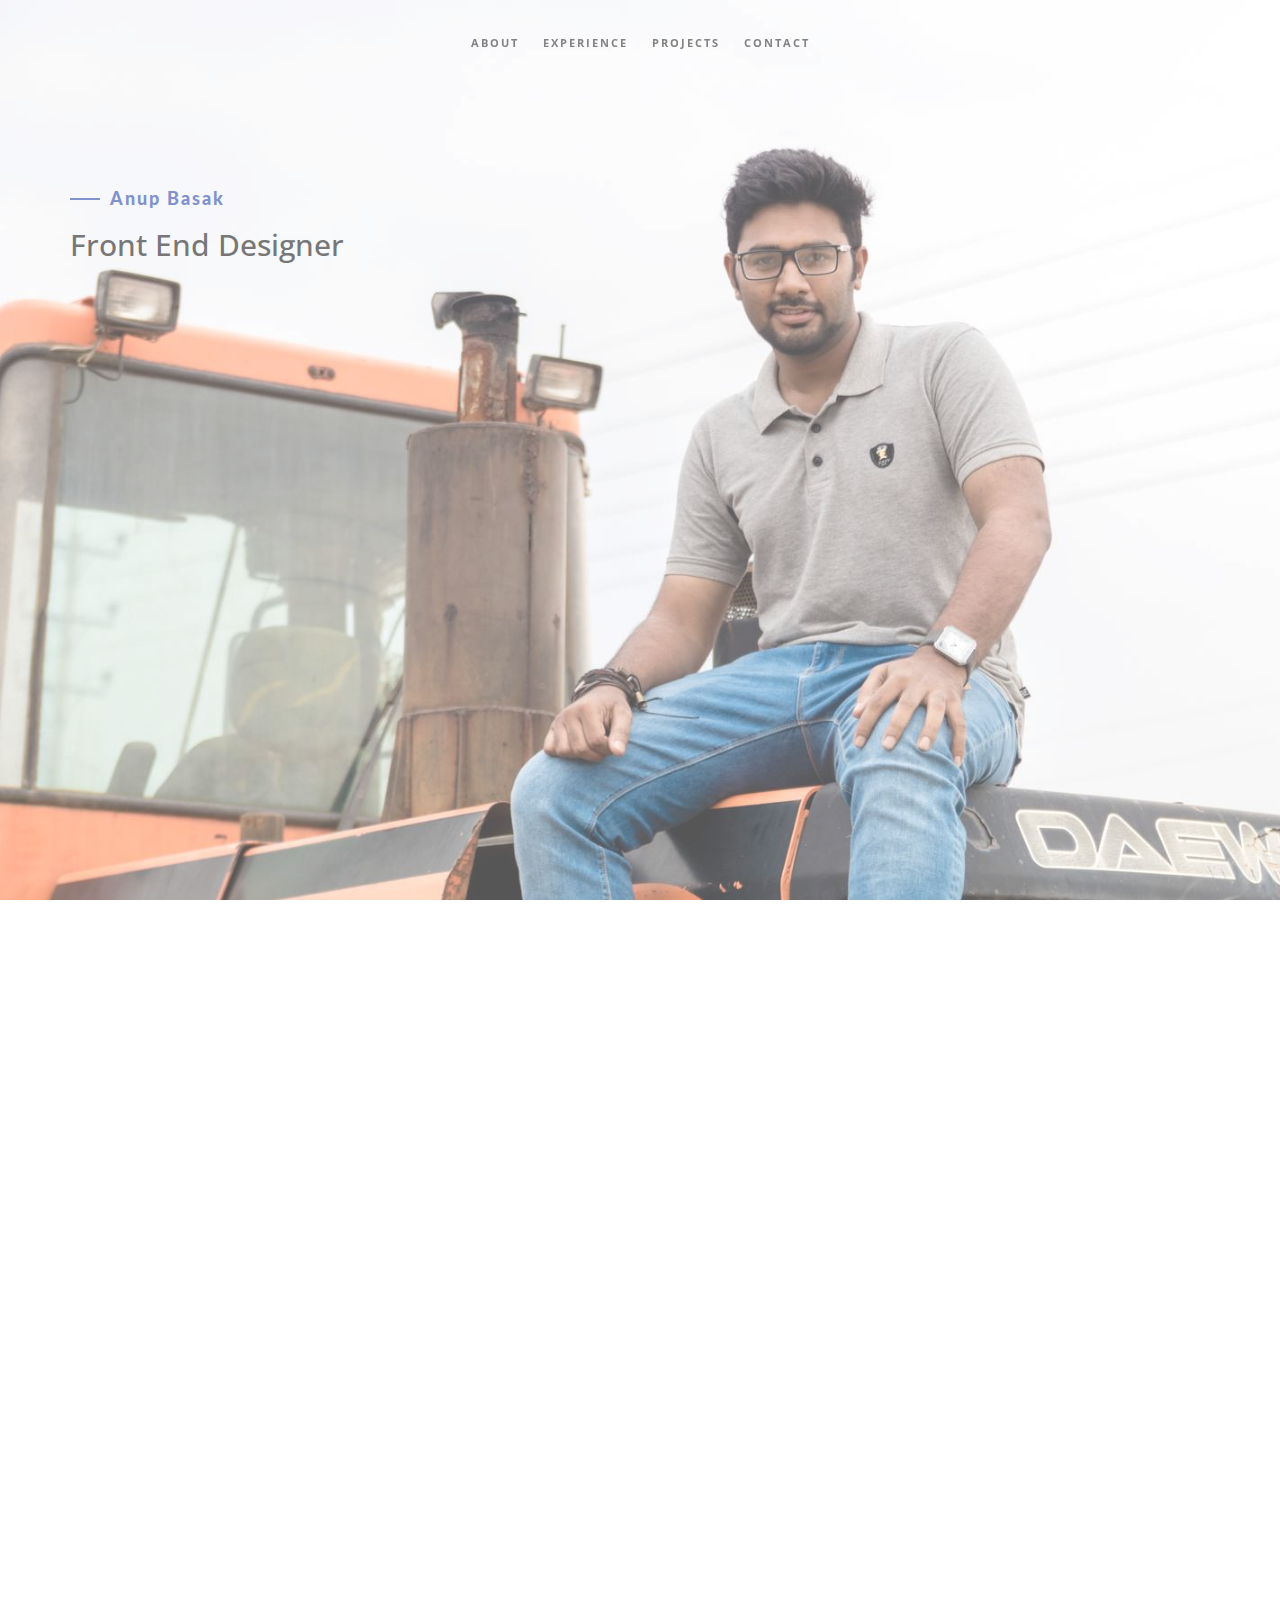
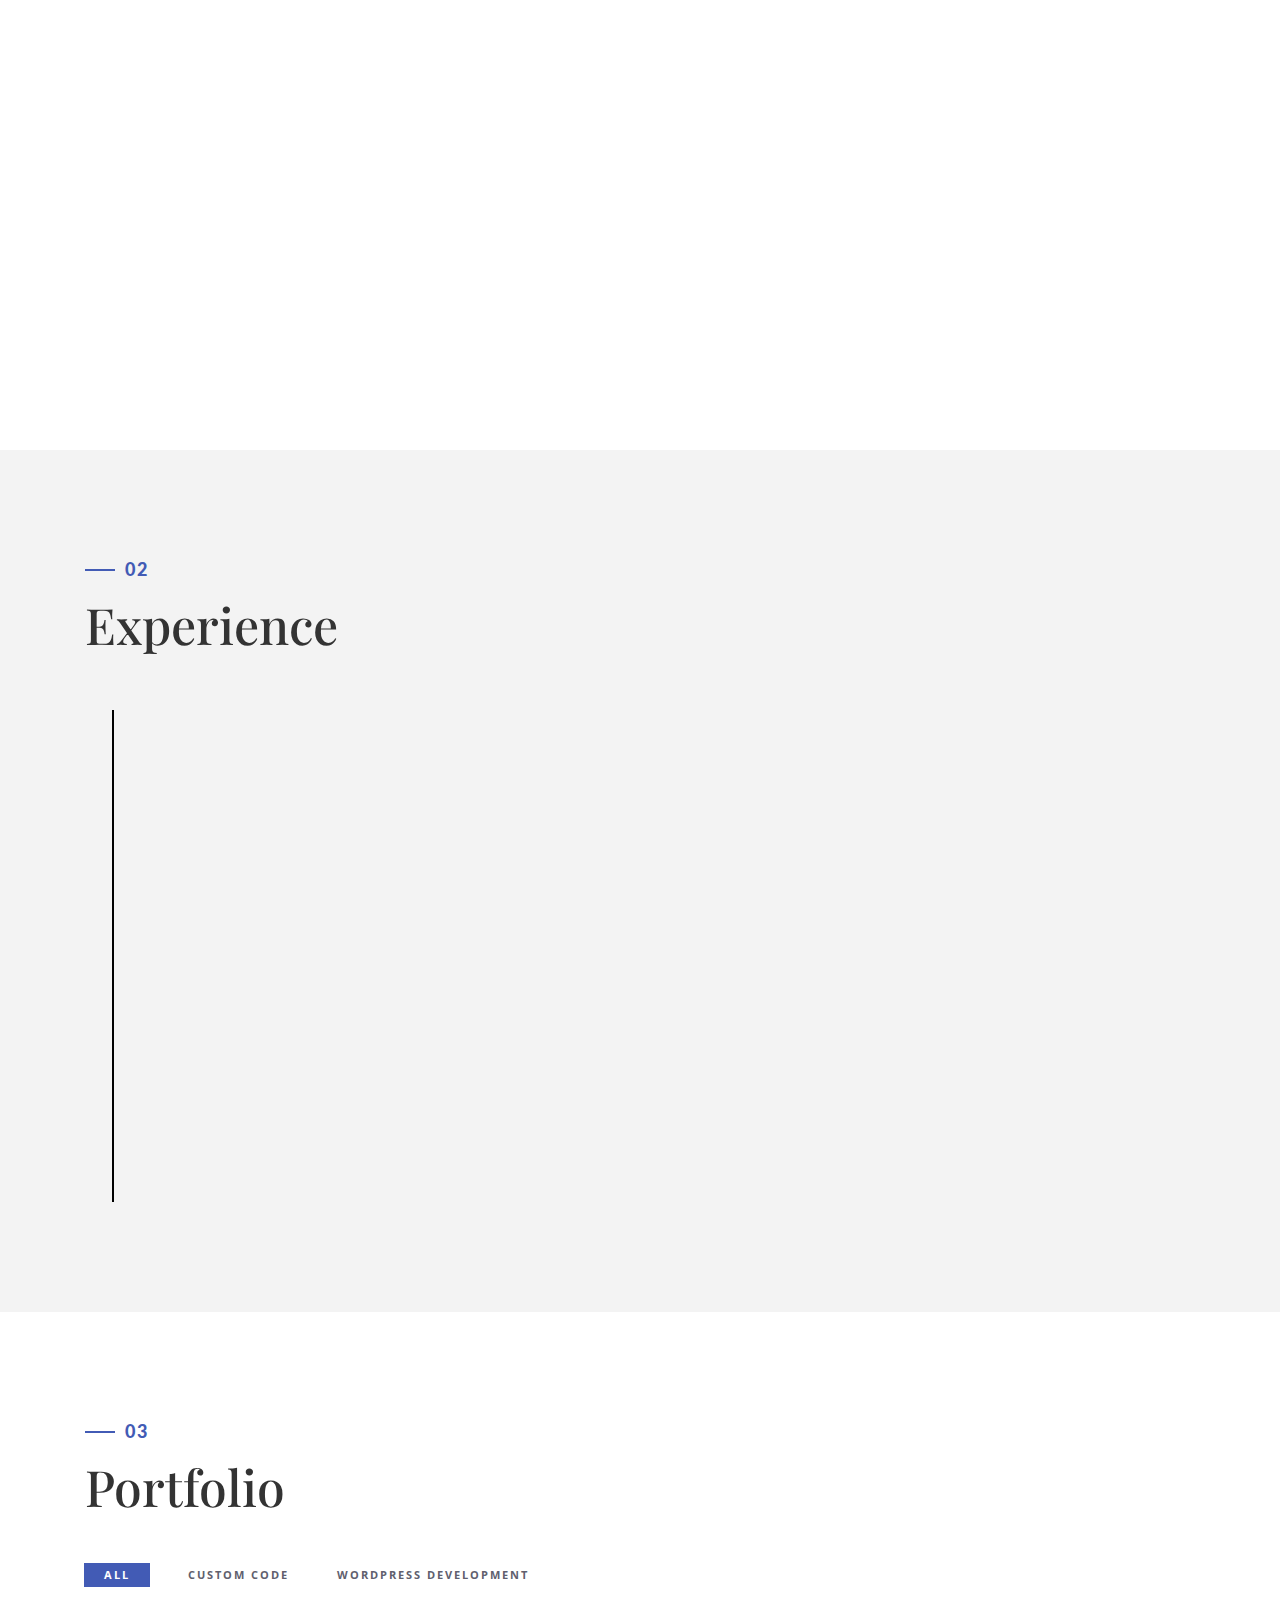
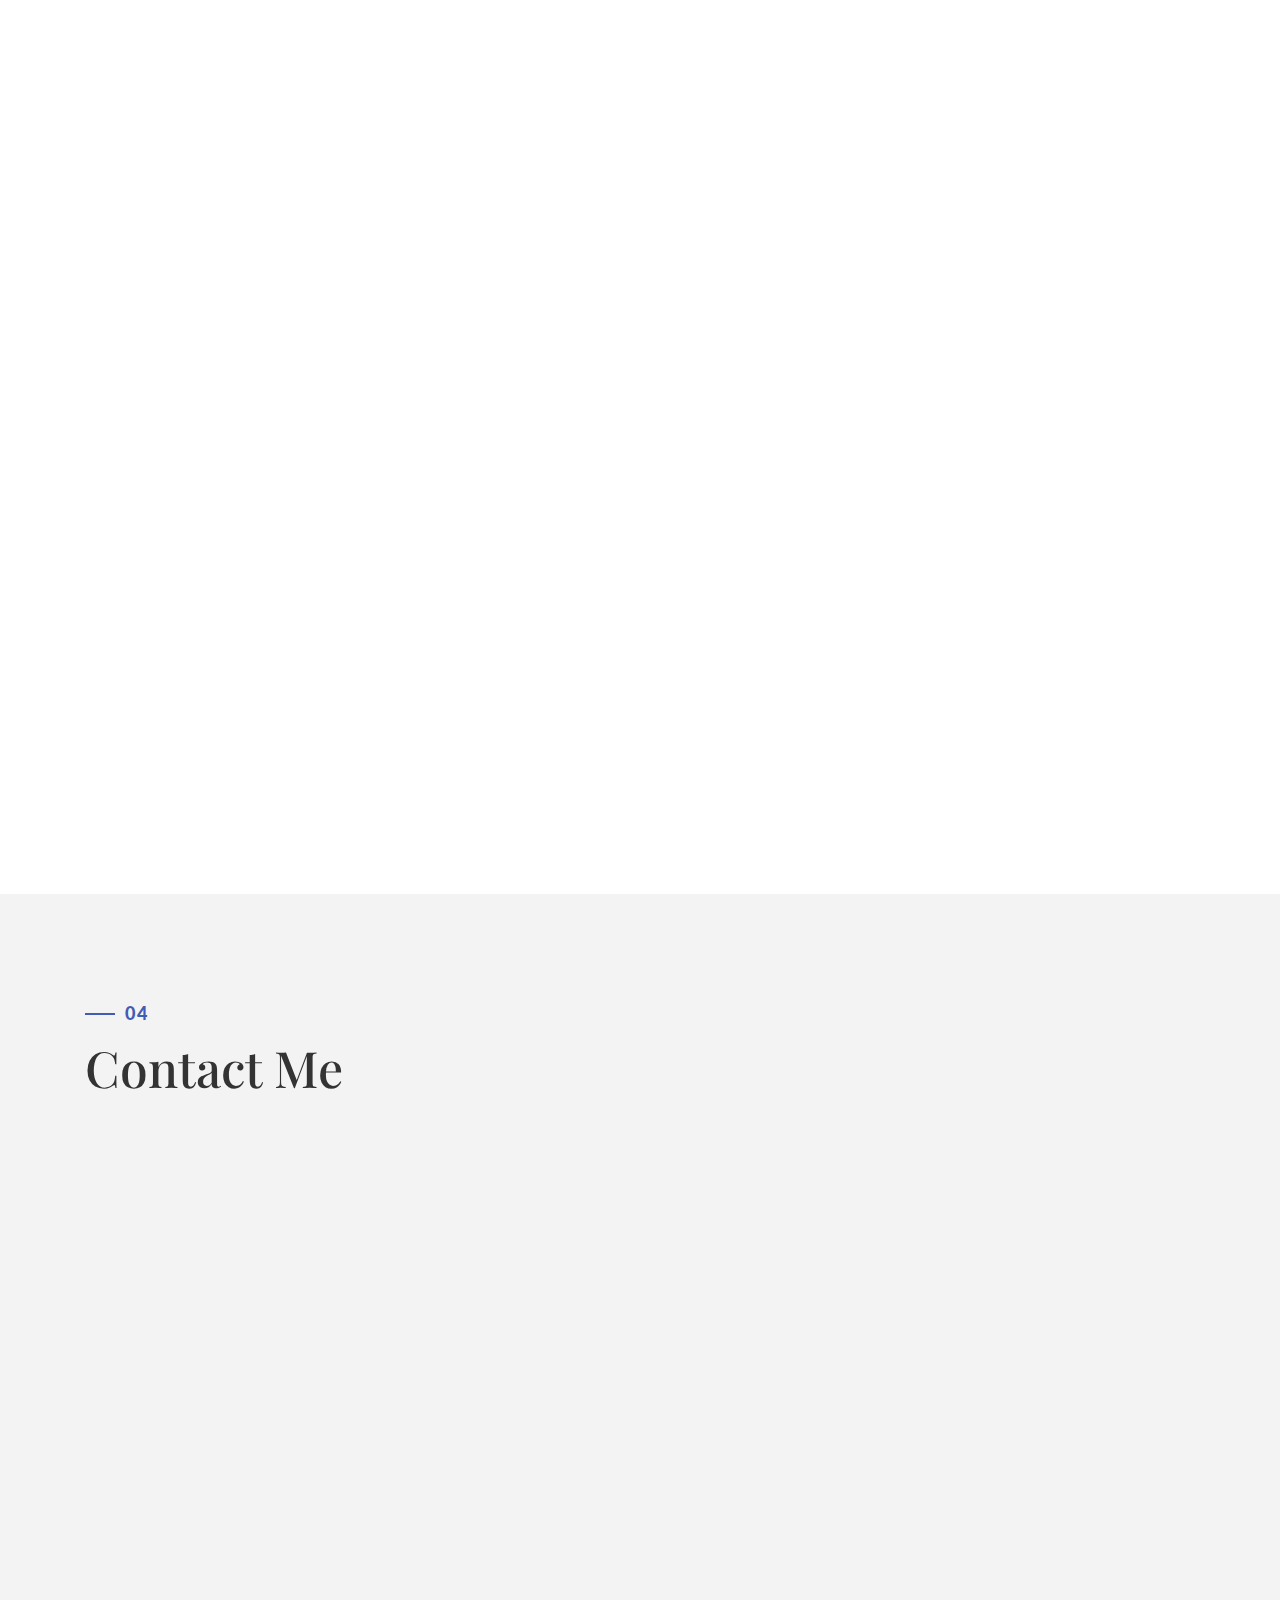
==== commit a53ba4e5: "Add files via upload" ====
--- a/index.html
+++ b/index.html
@@ -192,7 +192,7 @@
                         <div class="no-padding portfolio_container clearfix" data-aos="fade-up">
                             <!-- single work -->
                             <div class="col-md-4 col-sm-6  Custom">
-                                <a id="demo01" href="#animatedModal" class="portfolio_item"> <img src="img/portfolio/05.png" width="700" height="700" alt="image" class="img-responsive" />
+                                <a id="demo01" href="#animatedModal" class="portfolio_item"> <img src="img/portfolio/05.PNG" width="700" height="700" alt="image" class="img-responsive" />
                                     <div class="portfolio_item_hover">
                                         <div class="portfolio-border clearfix">
                                             <div class="item_info"> <span>WordPress Custom Code</span> <em>Elementor / Web Design</em> </div>
@@ -207,7 +207,7 @@
                                 <a id="demo02" href="#animatedModal" class="portfolio_item"> <img src="img/portfolio/08.jpg" width="700" height="700" alt="image" class="img-responsive" />
                                     <div class="portfolio_item_hover">
                                         <div class="portfolio-border clearfix">
-                                            <div class="item_info"> <span>WordPress Custom Code</span> <em>Elementor / Web Design</em>  </div>
+                                            <div class="item_info"> <span>Banner Design</span> <em>Ads / Graphics</em> </div>
                                         </div>
                                     </div>
                                 </a>
@@ -219,7 +219,7 @@
                                 <a id="demo03" href="#animatedModal" class="portfolio_item"> <img src="img/portfolio/07.jpg" width="500" height="700" alt="image" class="img-responsive" />
                                     <div class="portfolio_item_hover">
                                         <div class="portfolio-border clearfix">
-                                            <div class="item_info"> <span>WordPress Custom Code</span> <em>Elementor / Web Design</em> </div>
+                                            <div class="item_info"> <span>Business Card Design</span> <em>Ads / Graphics</em> </div>
                                         </div>
                                     </div>
                                 </a>
@@ -241,7 +241,7 @@
                             <!-- single work -->
                             
                             <div class="col-md-4 col-sm-6 WordPress">
-                                <a id="demo05" href="#animatedModal" class="portfolio_item"> <img src="img/portfolio/09.jpg" width="400" height="400" alt="image" class="img-responsive" />
+                                <a id="demo05" href="#animatedModal" class="portfolio_item"> <img src="img/portfolio/09.JPG" width="400" height="400" alt="image" class="img-responsive" />
                                     <div class="portfolio_item_hover">
                                         <div class="portfolio-border clearfix">
                                             <div class="item_info"> <span>WordPress Custom Code</span> <em>Elementor / Web Design</em> </div>
@@ -255,7 +255,7 @@
                              <!-- single work -->
                             
                             <div class="col-md-4 col-sm-6 WordPress">
-                                <a id="demo05" href="#animatedModal" class="portfolio_item"> <img src="img/portfolio/10.jpg" width="400" height="400" alt="image" class="img-responsive" />
+                                <a id="demo05" href="#animatedModal" class="portfolio_item"> <img src="img/portfolio/10.JPG" width="400" height="400" alt="image" class="img-responsive" />
                                     <div class="portfolio_item_hover">
                                         <div class="portfolio-border clearfix">
                                             <div class="item_info"> <span>WordPress Custom Code</span> <em>Elementor / Web Design</em> </div>
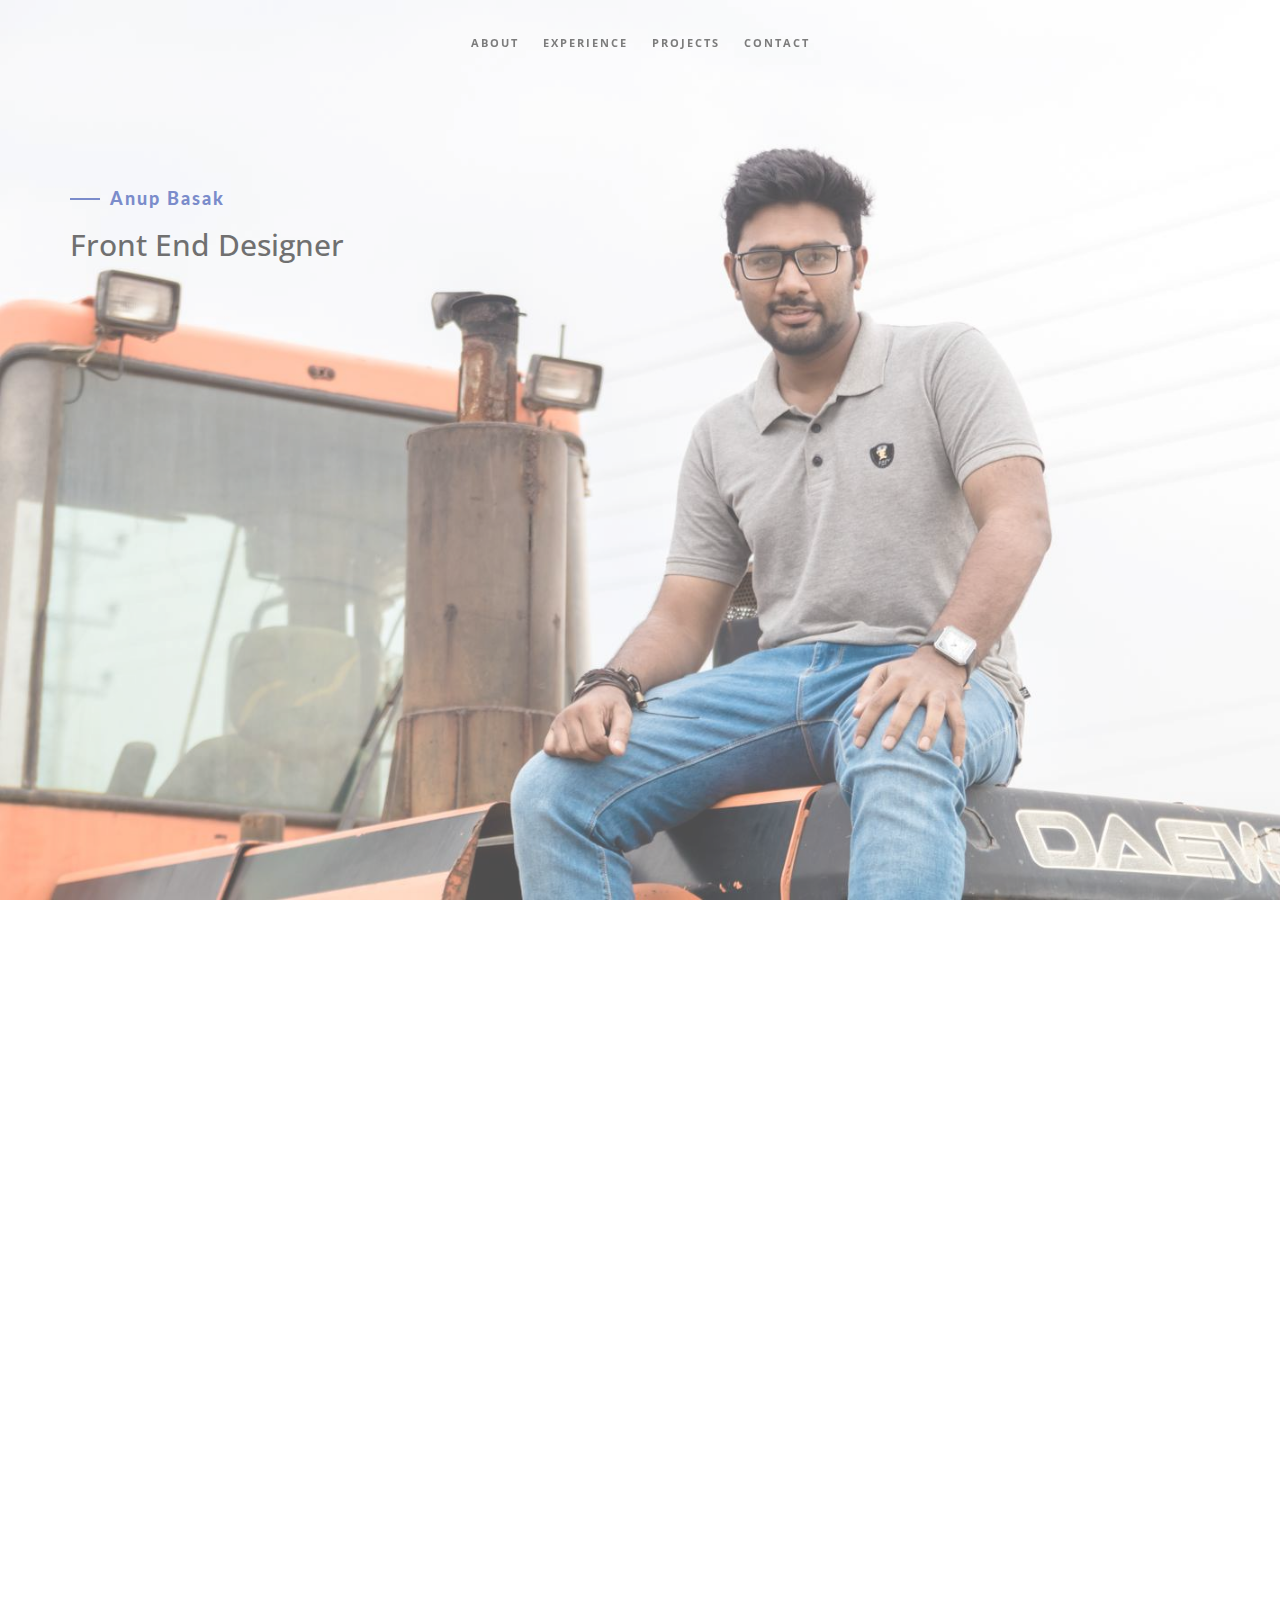
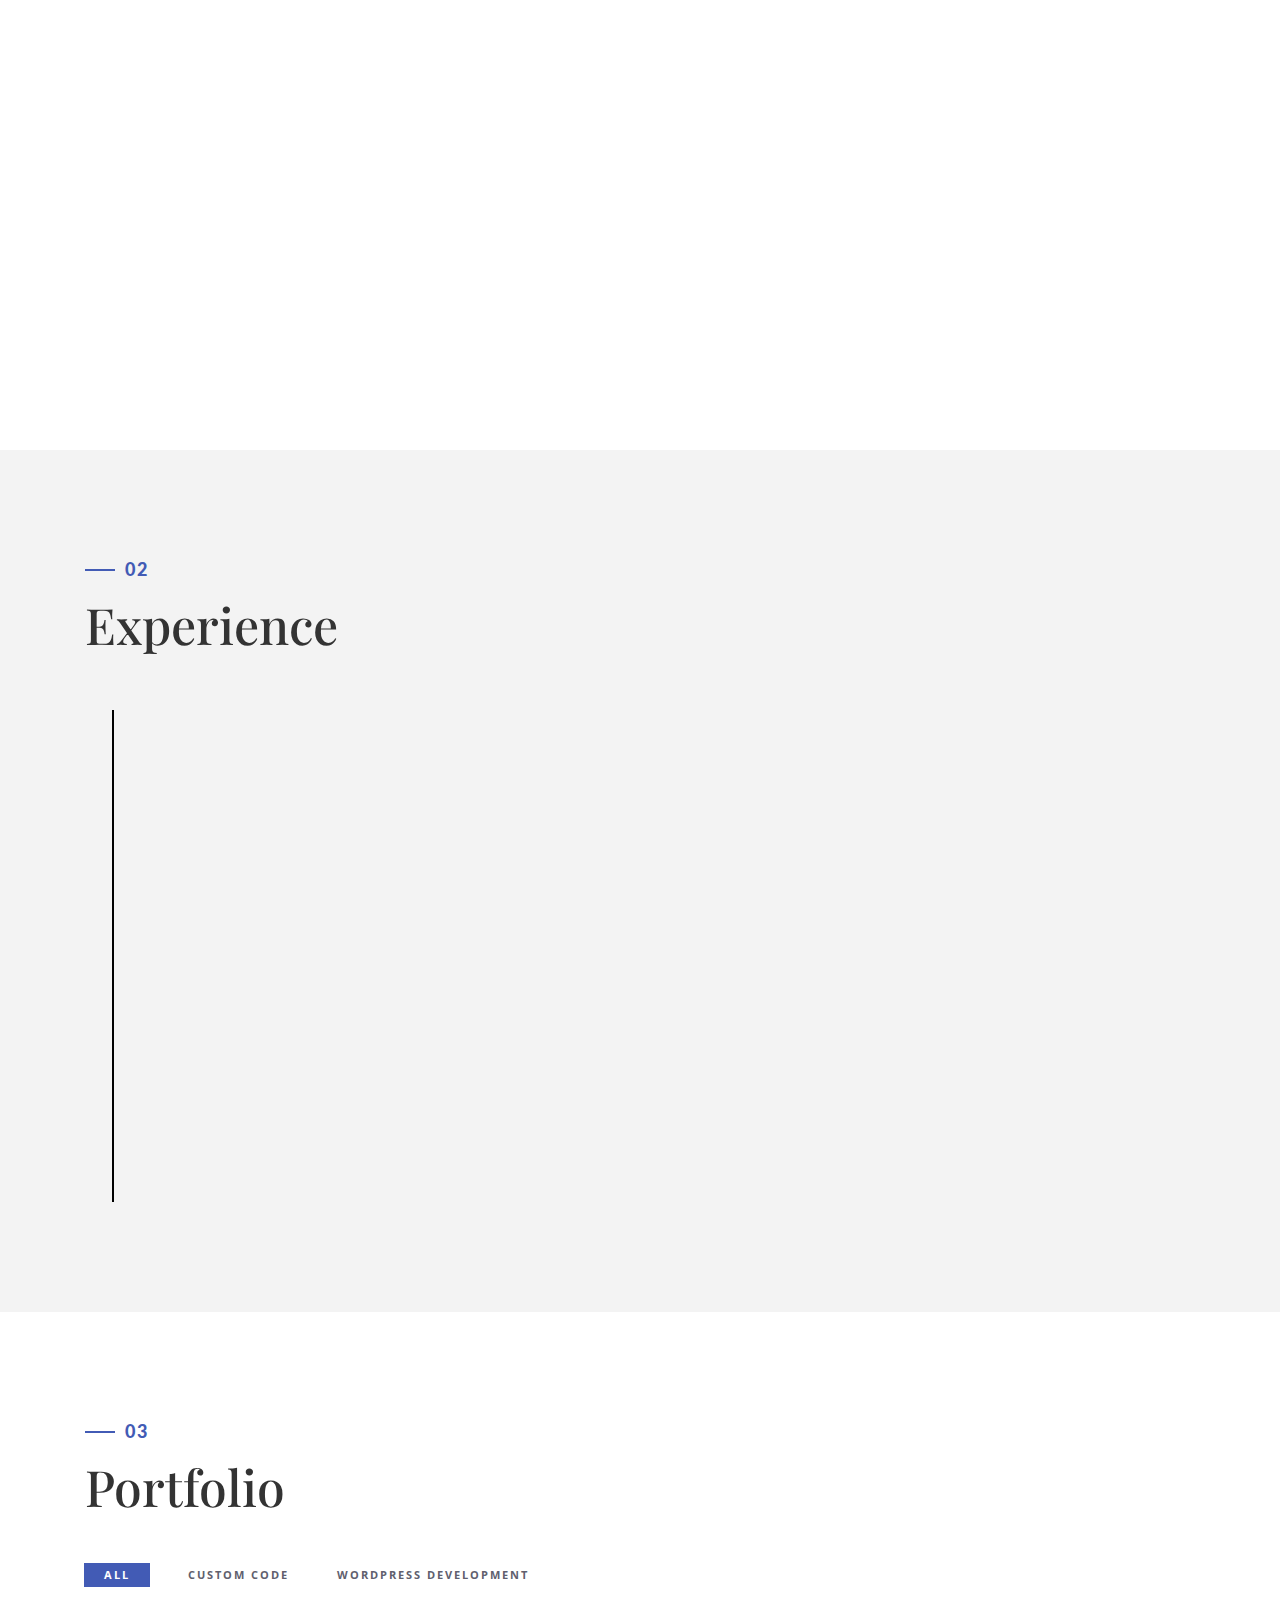
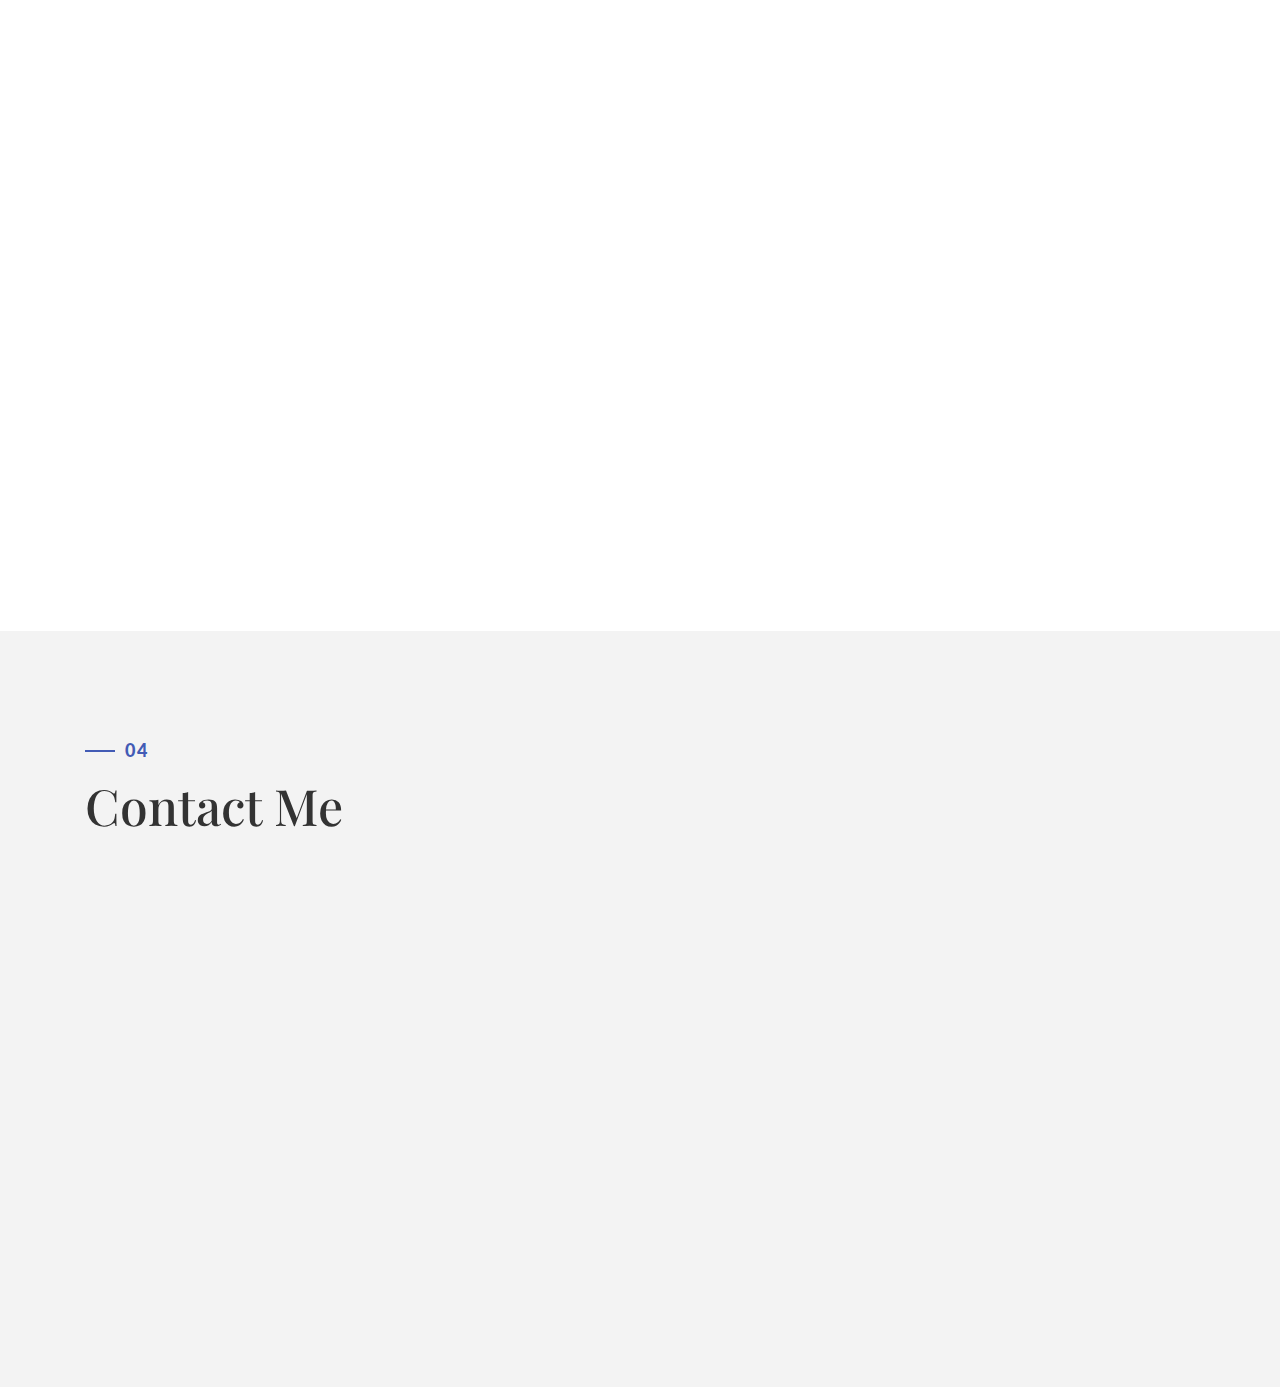
==== commit f1d582ae: "Update index.html" ====
--- a/index.html
+++ b/index.html
@@ -192,7 +192,7 @@
                         <div class="no-padding portfolio_container clearfix" data-aos="fade-up">
                             <!-- single work -->
                             <div class="col-md-4 col-sm-6  Custom">
-                                <a id="demo01" href="#animatedModal" class="portfolio_item"> <img src="img/portfolio/05.PNG" width="700" height="700" alt="image" class="img-responsive" />
+                                <a id="demo01" href="#animatedModal" class="portfolio_item"> <img src="img/portfolio/05.png" width="700" height="700" alt="image" class="img-responsive" />
                                     <div class="portfolio_item_hover">
                                         <div class="portfolio-border clearfix">
                                             <div class="item_info"> <span>WordPress Custom Code</span> <em>Elementor / Web Design</em> </div>
@@ -241,7 +241,7 @@
                             <!-- single work -->
                             
                             <div class="col-md-4 col-sm-6 WordPress">
-                                <a id="demo05" href="#animatedModal" class="portfolio_item"> <img src="img/portfolio/09.JPG" width="400" height="400" alt="image" class="img-responsive" />
+                                <a id="demo05" href="#animatedModal" class="portfolio_item"> <img src="img/portfolio/09.jpg" width="400" height="400" alt="image" class="img-responsive" />
                                     <div class="portfolio_item_hover">
                                         <div class="portfolio-border clearfix">
                                             <div class="item_info"> <span>WordPress Custom Code</span> <em>Elementor / Web Design</em> </div>
@@ -255,7 +255,7 @@
                              <!-- single work -->
                             
                             <div class="col-md-4 col-sm-6 WordPress">
-                                <a id="demo05" href="#animatedModal" class="portfolio_item"> <img src="img/portfolio/10.JPG" width="400" height="400" alt="image" class="img-responsive" />
+                                <a id="demo05" href="#animatedModal" class="portfolio_item"> <img src="img/portfolio/10.jpg" width="400" height="400" alt="image" class="img-responsive" />
                                     <div class="portfolio_item_hover">
                                         <div class="portfolio-border clearfix">
                                             <div class="item_info"> <span>WordPress Custom Code</span> <em>Elementor / Web Design</em> </div>
--- a/css/style.css
+++ b/css/style.css
@@ -774,12 +774,24 @@
 }
 
 @media (max-width: 500px) {
+     #home {
+
+    background: url(../img/home-bg-2.jpg);
+    background-size: cover;
+    height: 350px;
+    text-align: center;
+    }
+    .disply-table{
+    margin-top:100px;
+    text-align: center;
+    }
+
     h1 {
         font-family: 'Playfair Display', serif;
         font-size: 50px;
         line-height: 50px;
     }
-    #home,
+    /*#home,*/
     .disply-table {
         height: 600px;
     }
